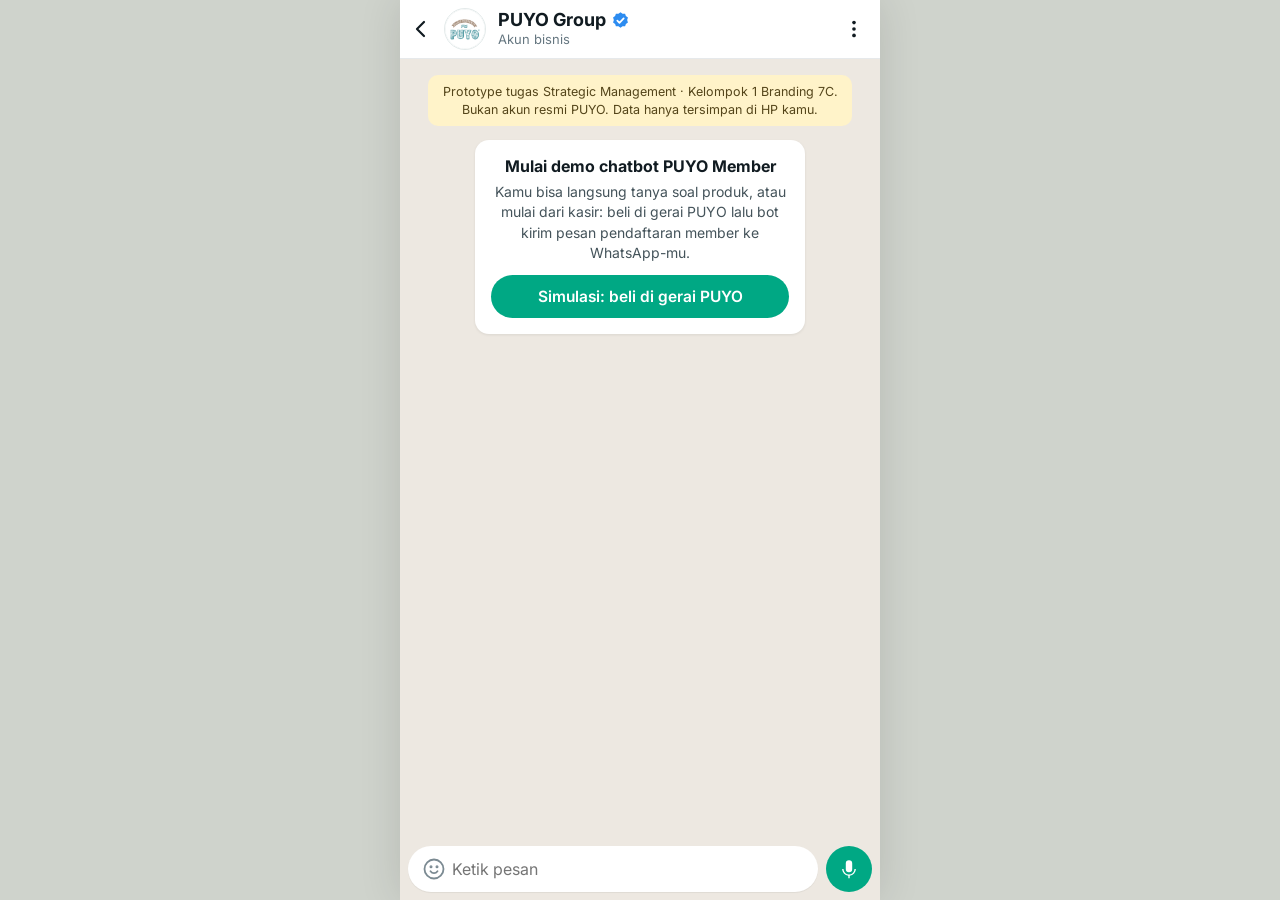
==== chat.html @ 7dc72b63 "Add WhatsApp-style PUYO Member chatbot prototype Interactive chat UI with cashier simulation, consen" ====
<!doctype html>
<html lang="id">
<head>
<meta charset="utf-8">
<meta name="viewport" content="width=device-width, initial-scale=1, viewport-fit=cover, maximum-scale=1">
<meta name="robots" content="noindex, nofollow">
<meta name="apple-mobile-web-app-capable" content="yes">
<meta name="mobile-web-app-capable" content="yes">
<meta name="apple-mobile-web-app-title" content="PUYO Group">
<meta name="theme-color" content="#ffffff">
<meta name="description" content="Prototype chatbot WhatsApp PUYO Member untuk tugas Strategic Management. Bukan akun resmi PUYO.">
<link rel="apple-touch-icon" href="img/wa-avatar.png">
<link rel="icon" type="image/png" href="img/wa-avatar.png">
<title>PUYO Group</title>
<link rel="preconnect" href="https://fonts.googleapis.com">
<link rel="preconnect" href="https://fonts.gstatic.com" crossorigin>
<link href="https://fonts.googleapis.com/css2?family=Inter:wght@400;500;600;700&display=swap" rel="stylesheet">
<style>
:root{
  --bg:#EDE8E1; --in:#fff; --out:#E1F8CF; --ink:#111B21; --mut:#667781; --blue:#1A73C8; --verified:#2D8CF0;
  --gold:#F0A93B; --gold-d:#B7791F; --green:#00A884; --inner:#EFEFEF; --line:#E6E9EB; --red:#D9534F;
}
*{box-sizing:border-box;-webkit-tap-highlight-color:transparent}
html,body{margin:0;height:100%}
body{font-family:Inter,system-ui,-apple-system,"Segoe UI",Roboto,sans-serif;background:#cfd3cc;color:var(--ink);overscroll-behavior:none}
button{font:inherit;color:inherit;border:0;background:none;padding:0;cursor:pointer}
input{font:inherit;color:inherit}
a{color:var(--blue)}
#app{position:relative;max-width:480px;height:100vh;height:100dvh;margin:0 auto;display:flex;flex-direction:column;background:var(--bg);overflow:hidden;box-shadow:0 0 40px rgba(0,0,0,.12)}

/* header */
header{flex:none;display:flex;align-items:center;gap:6px;background:#fff;padding:calc(8px + env(safe-area-inset-top,0px)) 6px 8px 4px;border-bottom:1px solid var(--line);z-index:5}
header .back{width:34px;height:40px;display:grid;place-items:center}
header .av{width:42px;height:42px;border-radius:50%;flex:none;border:1px solid #e3eaea;background:#fff}
header .who{flex:1;min-width:0;padding-left:6px}
header .nm{display:flex;align-items:center;gap:5px;font-weight:700;font-size:18px;line-height:1.15}
header .sub{font-size:13px;color:var(--mut);line-height:1.2;margin-top:1px}
header .sub.live{color:var(--green)}
header .dots{width:40px;height:40px;display:grid;place-items:center;border-radius:50%}
header .dots:active{background:#f0f2f2}

/* messages */
#msgs{flex:1;overflow-y:auto;-webkit-overflow-scrolling:touch;padding:10px 10px 6px}
#msgs::-webkit-scrollbar{display:none}
.chip{width:max-content;margin:10px auto 8px;background:#DCE8EE;color:#4b5b63;font-size:13px;padding:4px 12px;border-radius:9px}
.notice{max-width:92%;margin:6px auto 10px;background:#FFF3C9;color:#54451a;font-size:12.5px;line-height:1.4;padding:8px 12px;border-radius:10px;text-align:center}
.row{display:flex;margin:3px 0}
.row.me{justify-content:flex-end}
.col{display:flex;flex-direction:column;align-items:flex-start;max-width:86%}
.row.me .col{align-items:flex-end}
.b{position:relative;padding:8px 10px 5px;border-radius:12px;font-size:15.5px;line-height:1.38;box-shadow:0 1px .5px rgba(11,20,26,.12);word-wrap:break-word;overflow-wrap:anywhere}
.b.in{background:var(--in);border-top-left-radius:3px}
.b.out{background:var(--out);border-top-right-radius:3px}
.b .t{display:flex;justify-content:flex-end;align-items:center;gap:3px;font-size:11.5px;color:var(--mut);margin-top:1px}
.b.out .t svg{width:16px;height:11px}
.b b{font-weight:700}
.typing{display:flex;gap:4px;padding:13px 14px}
.typing i{width:7px;height:7px;border-radius:50%;background:#9aa6ad;animation:bl 1.2s infinite}
.typing i:nth-child(2){animation-delay:.18s}.typing i:nth-child(3){animation-delay:.36s}
@keyframes bl{0%,60%,100%{opacity:.35;transform:translateY(0)}30%{opacity:1;transform:translateY(-3px)}}

/* cards */
.b.card{padding:6px 6px 0;width:min(320px,100%)}
.inner{background:var(--inner);border-radius:9px;padding:12px}
.inner .ct{font-weight:700;font-size:16px;margin-bottom:8px}
.stamps{display:flex;gap:9px;align-items:center;flex-wrap:wrap}
.stamps svg{width:34px;height:34px;flex:none}
.sl{margin-top:8px;font-size:13px;font-weight:600;color:var(--gold-d)}
.cta{display:block;width:100%;text-align:center;color:var(--blue);font-weight:500;font-size:15.5px;padding:12px 6px;border-top:1px solid var(--line);margin-top:6px}
.cta:active{background:#f4f7f8}
.cta.dis{color:var(--mut);pointer-events:none}
.inner.pv{display:flex;gap:12px;align-items:flex-start}
.ico{width:56px;height:56px;border-radius:10px;flex:none;display:grid;place-items:center}
.ico.cream{background:#FCEBC6}.ico.blue{background:#E4ECF7}
.ico svg{width:40px;height:40px}
.pv .pt{font-weight:700;font-size:16px;line-height:1.2}
.pv .pd{font-size:12.5px;line-height:1.35;color:#3d4a50;margin-top:4px}
.pv .code{font-size:12.5px;font-weight:700;margin-top:3px;letter-spacing:.2px}

/* quick replies */
.qr{display:flex;flex-wrap:wrap;gap:6px;margin:6px 0 2px;width:min(340px,100%)}
.qr button{flex:1 1 auto;min-width:calc(50% - 3px);background:#fff;color:var(--blue);font-weight:500;font-size:15.5px;padding:11px 12px;border-radius:9px;box-shadow:0 1px .5px rgba(11,20,26,.12);text-align:center}
.qr button:active{background:#f1f5f7}

.hint{margin:14px auto;max-width:330px;background:#fff;border-radius:14px;padding:16px;text-align:center;box-shadow:0 1px 3px rgba(0,0,0,.08)}
.hint b{display:block;font-size:16px;margin-bottom:6px}
.hint p{margin:0 0 12px;font-size:14px;color:#44535a;line-height:1.45}
.primary{background:var(--green);color:#fff;font-weight:600;font-size:15.5px;padding:12px 18px;border-radius:24px;width:100%}
.primary:active{filter:brightness(.94)}
.ghost{color:var(--blue);font-weight:500;padding:10px;font-size:14.5px}

/* composer */
footer{flex:none;padding:6px 8px calc(8px + env(safe-area-inset-bottom,0px));display:flex;gap:8px;align-items:flex-end;background:transparent}
.field{flex:1;display:flex;align-items:center;gap:6px;background:#fff;border-radius:26px;padding:0 14px;min-height:46px;box-shadow:0 1px 1px rgba(0,0,0,.06)}
.field input{flex:1;border:0;outline:0;background:none;font-size:16px;padding:12px 0;min-width:0}
.field svg{width:24px;height:24px;color:#7b8a92;flex:none}
#send{width:46px;height:46px;border-radius:50%;background:var(--green);color:#fff;display:grid;place-items:center;flex:none}
#send svg{width:22px;height:22px}

/* menu + sheet */
#menu{position:absolute;right:8px;top:calc(54px + env(safe-area-inset-top,0px));background:#fff;border-radius:12px;box-shadow:0 8px 28px rgba(0,0,0,.22);min-width:250px;padding:6px 0;z-index:30}
#menu button{display:block;width:100%;text-align:left;padding:13px 18px;font-size:15.5px}
#menu button:active{background:#f1f4f4}
#menu hr{border:0;border-top:1px solid var(--line);margin:4px 0}
#scrim{position:absolute;inset:0;background:rgba(0,0,0,.42);z-index:20}
#sheet{position:absolute;left:0;right:0;bottom:0;max-height:88%;overflow-y:auto;background:#fff;border-radius:20px 20px 0 0;padding:10px 18px calc(22px + env(safe-area-inset-bottom,0px));z-index:21;animation:up .22s ease-out}
@keyframes up{from{transform:translateY(40px);opacity:0}to{transform:none;opacity:1}}
#sheet .grab{width:40px;height:4px;border-radius:2px;background:#d4d9dc;margin:0 auto 12px}
#sheet h3{margin:0 0 4px;font-size:19px}
#sheet h4{margin:18px 0 8px;font-size:15px}
#sheet .sub{font-size:13.5px;color:var(--mut);line-height:1.45;margin:0 0 12px}
#sheet label{display:block;font-size:12.5px;font-weight:600;color:var(--mut);margin:12px 0 6px;text-transform:uppercase;letter-spacing:.4px}
#sheet input{width:100%;border:1.5px solid #d7dde0;border-radius:10px;padding:11px 12px;font-size:16px;outline:0}
#sheet input:focus{border-color:var(--green)}
#sheet input:disabled{background:#f3f5f6;color:#5b6a71}
.seg{display:flex;gap:6px;flex-wrap:wrap}
.seg button{flex:1 1 auto;padding:10px 12px;border-radius:10px;border:1.5px solid #d7dde0;font-size:14px;font-weight:500;text-align:center;line-height:1.25}
.seg button.on{border-color:var(--green);background:#E7F7F2;color:#046a54;font-weight:600}
.vrow{display:flex;align-items:center;gap:10px;padding:10px 0;border-top:1px solid var(--line);font-size:14px}
.vrow:first-of-type{border-top:0}
.vrow .vt{flex:1;min-width:0}.vrow b{display:block;font-size:14px}.vrow small{color:var(--mut);font-size:12.5px}
.vrow button{background:#E7F7F2;color:#046a54;font-weight:600;font-size:13.5px;padding:8px 12px;border-radius:18px}
.hist{font-size:13.5px;color:#3a484f;line-height:1.5}
.hist div{display:flex;justify-content:space-between;gap:10px;border-top:1px dashed var(--line);padding:6px 0}
ul.rules{margin:6px 0 0;padding-left:18px;font-size:14px;line-height:1.55;color:#33424a}
#toast{position:absolute;left:50%;bottom:calc(84px + env(safe-area-inset-bottom,0px));transform:translateX(-50%) translateY(10px);background:rgba(17,27,33,.92);color:#fff;font-size:14px;line-height:1.35;padding:10px 16px;border-radius:12px;max-width:88%;text-align:center;opacity:0;pointer-events:none;transition:.22s;z-index:50}
#toast.on{opacity:1;transform:translateX(-50%)}
#codeov{position:absolute;inset:0;background:#fff;z-index:40;display:flex;flex-direction:column;align-items:center;justify-content:center;padding:24px;text-align:center}
#codeov h2{margin:14px 0 4px;font-size:22px}
#codeov .cd{font-family:ui-monospace,Menlo,Consolas,monospace;font-size:26px;font-weight:700;letter-spacing:1px;margin:16px 0 8px;background:#FFF6DE;border:2px dashed var(--gold);padding:12px 18px;border-radius:12px}
#codeov p{margin:4px 0;color:#4b5a61;font-size:14px;max-width:300px;line-height:1.45}
#codeov svg.bar{width:260px;height:70px;margin-top:8px}
[hidden]{display:none!important}
</style>
</head>
<body>
<div id="app">
  <header>
    <button class="back" id="back" aria-label="Kembali"><svg width="24" height="24" viewBox="0 0 24 24" fill="none" stroke="#111B21" stroke-width="2.2" stroke-linecap="round" stroke-linejoin="round"><path d="M15 5l-7 7 7 7"/></svg></button>
    <img class="av" src="img/wa-avatar.png" alt="PUYO Group">
    <div class="who">
      <div class="nm">PUYO Group <svg width="19" height="19" viewBox="0 0 24 24"><path fill="#2D8CF0" d="M12 1.6l2.6 1.9 3.2-.1 1 3 2.6 1.9-1 3.1 1 3.1-2.6 1.9-1 3-3.2-.1-2.6 1.9-2.6-1.9-3.2.1-1-3-2.6-1.9 1-3.1-1-3.1 2.6-1.9 1-3 3.2.1z"/><path d="M8 12.3l2.7 2.7 5.3-5.6" fill="none" stroke="#fff" stroke-width="2.2" stroke-linecap="round" stroke-linejoin="round"/></svg></div>
      <div class="sub" id="sub">Akun bisnis</div>
    </div>
    <button class="dots" id="dots" aria-label="Menu"><svg width="22" height="22" viewBox="0 0 24 24" fill="#111B21"><circle cx="12" cy="5" r="2"/><circle cx="12" cy="12" r="2"/><circle cx="12" cy="19" r="2"/></svg></button>
  </header>

  <main id="msgs" aria-live="polite"></main>

  <footer>
    <form class="field" id="f" autocomplete="off" style="padding:0 6px 0 14px">
      <svg viewBox="0 0 24 24" fill="none" stroke="currentColor" stroke-width="1.8" stroke-linecap="round" stroke-linejoin="round"><circle cx="12" cy="12" r="9.5"/><path d="M8.5 14.2c.9 1.3 2.1 2 3.5 2s2.6-.7 3.5-2"/><circle cx="9" cy="9.8" r=".6" fill="currentColor"/><circle cx="15" cy="9.8" r=".6" fill="currentColor"/></svg>
      <input id="inp" type="text" placeholder="Ketik pesan" enterkeyhint="send" autocapitalize="sentences" aria-label="Ketik pesan">
    </form>
    <button id="send" aria-label="Kirim">
      <svg id="ic-mic" viewBox="0 0 24 24" fill="currentColor"><path d="M12 15.5a3.5 3.5 0 0 0 3.5-3.5V6a3.5 3.5 0 0 0-7 0v6a3.5 3.5 0 0 0 3.5 3.5zm6-3.5a6 6 0 0 1-12 0H4.5a7.5 7.5 0 0 0 6.75 7.46V22h1.5v-2.54A7.5 7.5 0 0 0 19.5 12z"/></svg>
      <svg id="ic-send" viewBox="0 0 24 24" fill="currentColor" hidden><path d="M3.4 20.4l17.45-7.48a1 1 0 0 0 0-1.84L3.4 3.6a.99.99 0 0 0-1.38.91L2 9.12c0 .5.37.93.87.99L17 12 2.87 13.88c-.5.07-.87.5-.87 1l.02 4.61c0 .71.73 1.2 1.38.91z"/></svg>
    </button>
  </footer>

  <div id="menu" hidden>
    <button data-m="kasir">Simulasi Kasir (beli di gerai)</button>
    <button data-m="bday">Simulasi: hari ini ulang tahunku</button>
    <button data-m="promo">Simulasi: kirim promo musiman</button>
    <hr>
    <button data-m="about">Tentang prototype ini</button>
    <button data-m="reset" style="color:#c0392b">Reset demo</button>
  </div>
  <div id="scrim" hidden></div>
  <div id="sheet" hidden></div>
  <div id="codeov" hidden></div>
  <div id="toast"></div>
</div>

<script src="outlets.js"></script>
<script>
(function(){
'use strict';
/* ============ helpers ============ */
const KEY='puyoWA_v1', FREE_AT=5;
const MONTHS=['Januari','Februari','Maret','April','Mei','Juni','Juli','Agustus','September','Oktober','November','Desember'];
const DAYS=['Minggu','Senin','Selasa','Rabu','Kamis','Jumat','Sabtu'];
const $=(s,r=document)=>r.querySelector(s);
const esc=s=>String(s).replace(/[&<>"']/g,c=>({'&':'&amp;','<':'&lt;','>':'&gt;','"':'&quot;',"'":'&#39;'}[c]));
const fmt=t=>esc(t).replace(/\*\*(.+?)\*\*/g,'<b>$1</b>').replace(/\[([^\]]+)\]\((https?:[^)\s]+)\)/g,'<a href="$2" target="_blank" rel="noopener">$1</a>').replace(/\n/g,'<br>');
const pad=n=>String(n).padStart(2,'0');
const hhmm=ts=>{const d=new Date(ts);return pad(d.getHours())+':'+pad(d.getMinutes())};
const dkey=ts=>{const d=new Date(ts);return d.getFullYear()+'-'+d.getMonth()+'-'+d.getDate()};
const dlong=ts=>{const d=new Date(ts);return d.getDate()+' '+MONTHS[d.getMonth()]};
function dayLabel(ts){
  const t=new Date(), d=new Date(ts), diff=Math.round((new Date(t.getFullYear(),t.getMonth(),t.getDate())-new Date(d.getFullYear(),d.getMonth(),d.getDate()))/864e5);
  if(diff===0)return'Hari ini'; if(diff===1)return'Kemarin'; if(diff<7)return DAYS[d.getDay()];
  return d.getDate()+' '+MONTHS[d.getMonth()]+(d.getFullYear()!==t.getFullYear()?' '+d.getFullYear():'');
}
const title=s=>s.toLowerCase().replace(/(^|[\s-])(\p{L})/gu,(m,a,b)=>a+b.toUpperCase());
const sleep=ms=>new Promise(r=>setTimeout(r,ms));
const rand4=()=>String(Math.floor(1000+Math.random()*9000));
const rp=n=>'Rp'+n.toLocaleString('id-ID');

/* ============ state ============ */
const blank=()=>({stage:'new',phone:'',name:'',gender:'',bday:null,stamps:0,purchases:[],vouchers:[],promoLog:[],bdayYear:0,pending:null,log:[],seq:0});
let S;
try{S=Object.assign(blank(),JSON.parse(localStorage.getItem(KEY)||'{}'))}catch(e){S=blank()}
function save(){try{localStorage.setItem(KEY,JSON.stringify(S))}catch(e){}}
const first=()=>S.name?S.name.split(' ')[0]:'';
const isMember=()=>S.stage==='member';

/* ============ icons ============ */
const TICKS='<svg viewBox="0 0 16 11" fill="none" stroke="#53BDEB" stroke-width="1.6" stroke-linecap="round" stroke-linejoin="round"><path d="M1 6l3 3 6-7.5M6 8.5l.7.7L13 1.5"/></svg>';
const stampSvg=on=>on
  ?'<svg viewBox="0 0 36 36"><circle cx="18" cy="18" r="17" fill="#F2AE40"/><path d="M10.5 18.5l5 5 10-11" fill="none" stroke="#fff" stroke-width="3" stroke-linecap="round" stroke-linejoin="round"/></svg>'
  :'<svg viewBox="0 0 36 36"><circle cx="18" cy="18" r="16" fill="none" stroke="#F2AE40" stroke-width="2" stroke-dasharray="4.5 3.5"/></svg>';
const stampRow=n=>Array.from({length:FREE_AT},(_,i)=>stampSvg(i<n)).join('');
const CUP_V='<svg viewBox="0 0 48 48"><path d="M10 20h28l-3 20a3 3 0 0 1-3 2H16a3 3 0 0 1-3-2z" fill="#fff" stroke="#8A6D3B" stroke-width="2" stroke-linejoin="round"/><path d="M10 20c0-7 6-12 14-12s14 5 14 12z" fill="#E8B44C" stroke="#8A6D3B" stroke-width="2" stroke-linejoin="round"/><rect x="19" y="28" width="10" height="3.5" rx="1.7" fill="#D9534F"/></svg>';
const CUP_P='<svg viewBox="0 0 48 48"><path d="M10 20h28l-3 20a3 3 0 0 1-3 2H16a3 3 0 0 1-3-2z" fill="#fff" stroke="#3E5C86" stroke-width="2" stroke-linejoin="round"/><path d="M10 20c0-7 6-12 14-12s14 5 14 12z" fill="#5A3B2E" stroke="#3E5C86" stroke-width="2" stroke-linejoin="round"/><text x="24" y="35" text-anchor="middle" font-family="Inter,sans-serif" font-size="9" font-weight="700" fill="#3E5C86">15g</text></svg>';

/* ============ vouchers ============ */
function endOfMonth(){const d=new Date();return new Date(d.getFullYear(),d.getMonth()+1,0,23,59,59).getTime()}
function mkVoucher(type){
  const v=type==='bday'
    ?{type,code:'PUYO-BDAY-'+rand4(),title:'Voucher Ulang Tahun',exp:endOfMonth(),used:false,desc:t=>`1 Silky Desserts gratis, berlaku di semua gerai PUYO hingga ${dlong(t)}.`}
    :{type,code:'PUYO-FREE-'+rand4(),title:'1 PUYO Gratis (5 stamp)',exp:Date.now()+30*864e5,used:false,desc:t=>`1 Silky Desserts gratis hasil 5 stamp, berlaku di gerai PUYO hingga ${dlong(t)}.`};
  const stored={type:v.type,code:v.code,title:v.title,exp:v.exp,used:false};
  S.vouchers.push(stored); save(); return stored;
}
const vDesc=v=>v.type==='bday'?`1 Silky Desserts gratis, berlaku di semua gerai PUYO hingga ${dlong(v.exp)}.`:`1 Silky Desserts gratis hasil 5 stamp, berlaku di gerai PUYO hingga ${dlong(v.exp)}.`;
const vState=v=>v.used?'used':(v.exp<Date.now()?'exp':'active');
const activeVouchers=()=>S.vouchers.filter(v=>vState(v)==='active');

/* ============ rendering ============ */
let typingOn=false;
function bubble(m,isLast){
  const t=hhmm(m.ts);
  if(m.who==='me')return`<div class="row me"><div class="col"><div class="b out">${fmt(m.text)}<span class="t">${t}${TICKS}</span></div></div></div>`;
  let body='';
  if(m.kind==='stamp'){
    body=`<div class="b in card"><div class="inner">${m.title?`<div class="ct">${m.title}</div>`:''}<div class="stamps">${stampRow(m.n)}</div><div class="sl">${m.n}/${FREE_AT} stamp${m.n>=FREE_AT?' · lengkap!':m.title?` · ${FREE_AT-m.n} lagi untuk 1 PUYO gratis`:''}</div></div><button class="cta" data-act="card">Lihat Kartu Stamp</button></div>`;
  }else if(m.kind==='voucher'){
    const v=S.vouchers.find(x=>x.code===m.code)||{title:'Voucher',code:m.code,exp:Date.now(),type:'free'};
    const st=vState(v);
    body=`<div class="b in card"><div class="inner pv"><div class="ico cream">${CUP_V}</div><div><div class="pt">${esc(v.title)}</div><div class="pd">${esc(vDesc(v))}</div><div class="code">Kode: ${esc(v.code)}</div></div></div>${st==='active'?`<button class="cta" data-act="code" data-v="${esc(v.code)}">Tunjukkan Kode</button>`:`<button class="cta dis">${st==='used'?'Sudah dipakai':'Kedaluwarsa'}</button>`}</div>`;
  }else if(m.kind==='product'){
    body=`<div class="b in card"><div class="inner pv"><div class="ico blue">${CUP_P}</div><div><div class="pt">PUYOTEIN</div><div class="pd">Protein pudding, ±15 g protein per cup. Varian BULK dan CUT, Rp28.000.</div></div></div><button class="cta" data-act="pilot">Lihat Gerai Pilot</button></div>`;
  }else{
    body=`<div class="b in">${fmt(m.text)}<span class="t">${t}</span></div>`;
  }
  let qr='';
  if(isLast&&m.qr&&m.qr.length)qr=`<div class="qr">${m.qr.map(q=>`<button data-qr="${esc(q)}">${esc(q)}</button>`).join('')}</div>`;
  return`<div class="row"><div class="col">${body}${qr}</div></div>`;
}
function render(){
  const box=$('#msgs');
  let h='<div class="notice">Prototype tugas Strategic Management · Kelompok 1 Branding 7C. Bukan akun resmi PUYO. Data hanya tersimpan di HP kamu.</div>';
  let last='';
  S.log.forEach((m,i)=>{const k=dkey(m.ts);if(k!==last){h+=`<div class="chip">${dayLabel(m.ts)}</div>`;last=k}h+=bubble(m,i===S.log.length-1&&!typingOn)});
  if(!S.log.length)h+=`<div class="hint"><b>Mulai demo chatbot PUYO Member</b><p>Kamu bisa langsung tanya soal produk, atau mulai dari kasir: beli di gerai PUYO lalu bot kirim pesan pendaftaran member ke WhatsApp-mu.</p><button class="primary" data-act="kasir">Simulasi: beli di gerai PUYO</button></div>`;
  if(typingOn)h+='<div class="row"><div class="col"><div class="b in typing"><i></i><i></i><i></i></div></div></div>';
  box.innerHTML=h;
  box.scrollTop=box.scrollHeight;
}
function setTyping(on){typingOn=on;const s=$('#sub');s.textContent=on?'mengetik…':'Akun bisnis';s.classList.toggle('live',on);render()}

/* ============ messaging core ============ */
let Q=Promise.resolve();
function pushMsg(m){m.id=++S.seq;m.ts=Date.now();S.log.push(m);save();render()}
function say(...msgs){
  Q=Q.then(async()=>{
    for(const m of msgs){
      const len=(m.text||'').length;
      setTyping(true);await sleep(m.delay??Math.min(1500,500+len*9));setTyping(false);
      pushMsg(Object.assign({who:'bot'},m));
    }
  });
}
function userSend(text){
  text=text.trim();if(!text)return;
  pushMsg({who:'me',kind:'text',text});
  Q=Q.then(()=>sleep(450)).then(()=>handle(text));
}

/* ============ registration flow ============ */
const MONTH_MAP={jan:1,januari:1,feb:2,februari:2,mar:3,maret:3,apr:4,april:4,mei:5,jun:6,juni:6,jul:7,juli:7,agu:8,agt:8,agustus:8,sep:9,sept:9,september:9,okt:10,oktober:10,nov:11,november:11,des:12,desember:12};
function parseData(text){
  const parts=text.split('/').map(s=>s.trim());
  if(parts.length<3)return null;
  const name=parts[0], g=parts[1].toLowerCase().replace(/[^a-z-]/g,''), ds=parts.slice(2).join('/').toLowerCase().trim();
  if(!/^[\p{L}][\p{L}\s.'-]{1,39}$/u.test(name))return null;
  let gender=null;
  if(/^(l|lk|laki|lakilaki|laki-laki|pria|cowok|cowo|male|m)$/.test(g))gender='Laki-laki';
  else if(/^(p|pr|perempuan|wanita|cewek|cewe|female|f)$/.test(g))gender='Perempuan';
  if(!gender)return null;
  let d,m,y,r;
  if((r=ds.match(/^(\d{1,2})\s+([a-z]+)\.?\s+(\d{4})$/))){d=+r[1];m=MONTH_MAP[r[2]];y=+r[3]}
  else if((r=ds.match(/^(\d{1,2})[\/\-.\s](\d{1,2})[\/\-.\s](\d{4})$/))){d=+r[1];m=+r[2];y=+r[3]}
  if(!d||!m||!y)return null;
  const dt=new Date(y,m-1,d);
  if(dt.getFullYear()!==y||dt.getMonth()!==m-1||dt.getDate()!==d)return null;
  if(y<1930||y>new Date().getFullYear()-5)return null;
  return{name:title(name),gender,bday:{d,m,y}};
}
const CONSENT_Q=['Setuju','Tidak'];
function startConsent(withHello){
  S.stage='await_consent';save();
  const msgs=[];
  if(withHello)msgs.push({kind:'text',text:'Halo! Terima kasih sudah belanja di PUYO. Nomor ini baru saja didaftarkan oleh kasir kami untuk **PUYO Member**, gratis!'});
  else msgs.push({kind:'text',text:'Halo lagi! Mau gabung **PUYO Member**, gratis?'});
  msgs.push({kind:'text',text:'Sebelum lanjut, boleh kami simpan nama, jenis kelamin, dan tanggal lahirmu? Data hanya dipakai untuk benefit member. Balas **STOP** kapan saja untuk berhenti.',qr:CONSENT_Q});
  say(...msgs);
}
function finishRegistration(d){
  S.name=d.name;S.gender=d.gender;S.bday=d.bday;S.stage='member';
  let n=0;
  if(S.pending){S.stamps=1;n=1;S.purchases.push({ts:S.pending.ts,product:S.pending.product,stamp:true});S.pending=null}
  save();
  say({kind:'text',text:`Selamat, ${first()}! Kamu resmi jadi PUYO Member. ${n?'Pembelian hari ini sudah tercatat sebagai stamp pertamamu:':'Stamp pertamamu akan tercatat di pembelian berikutnya di gerai PUYO:'}`},
      {kind:'stamp',n,title:'Kartu Stamp PUYO Member',delay:600});
  setTimeout(checkBirthday,4000);
}
function addStamp(product){
  S.purchases.push({ts:Date.now(),product,stamp:true});
  S.stamps++;
  if(S.stamps>=FREE_AT){
    S.stamps=0;const v=mkVoucher('free');
    say({kind:'text',text:`Selamat, ${first()}! Stamp kamu sudah lengkap 5/5. 1 PUYO gratis sudah jadi milikmu. Tunjukkan kode di bawah ke kasir, ya.`},
        {kind:'stamp',n:FREE_AT,delay:500},{kind:'voucher',code:v.code,delay:500});
  }else{
    const left=FREE_AT-S.stamps;
    say({kind:'text',text:`Stamp kamu bertambah, ${first()}! Tinggal ${left} lagi untuk 1 PUYO gratis.`},{kind:'stamp',n:S.stamps,delay:500});
  }
  save();
}

/* ============ birthday + promo ============ */
function sendBirthday(){
  const v=mkVoucher('bday');S.bdayYear=new Date().getFullYear();save();
  say({kind:'text',text:`Selamat ulang tahun, ${first()}! 🎂 Ada 1 PUYO gratis untukmu bulan ini. Tunjukkan kode di bawah ke kasir, ya.`,delay:700},{kind:'voucher',code:v.code,delay:600});
}
function checkBirthday(){
  if(!isMember()||!S.bday)return;
  const t=new Date();
  if(S.bday.d===t.getDate()&&S.bday.m===t.getMonth()+1&&S.bdayYear!==t.getFullYear())sendBirthday();
}
function monthKey(){const d=new Date();return d.getFullYear()+'-'+pad(d.getMonth()+1)}
const promoCount=()=>S.promoLog.filter(k=>k===monthKey()).length;
function sendPromo(){
  if(!isMember()){toast('Daftar member dulu lewat Simulasi Kasir.');return}
  if(promoCount()>=2){toast('Batas 2 pesan promo per bulan sudah tercapai (ketentuan program). Pesan ditahan.');return}
  S.promoLog.push(monthKey());save();
  const n=promoCount();
  say({kind:'text',text:`Halo ${first()}! 🌙 Menjelang hari raya, khusus PUYO Member: diskon 20% untuk Silky Desserts di gerai PUYO selama periode promo. Tunjukkan chat ini ke kasir.\n\n(Contoh pesan promo musiman. Batas ${n}/2 pesan promo bulan ini; diskon maks 20%.)`,qr:['Info PUYOTEIN','Kartu Stamp']});
}

/* ============ knowledge ============ */
const CITIES=[...new Set((window.OUTLETS||[]).map(o=>o[2]))];
const STOP_WORDS=new Set(['gerai','outlet','puyo','di','dekat','ada','mana','cabang','lokasi','yang','dimana','apa','cari','daerah','area','sekitar','kota','alamat','toko','kamu','ke','dong','ya','nih','aja','kak','saya','aku','mau','tau','tahu','bisa','buka','list','daftar','nya','untuk','dan','atau','gerainya','ga','gak','tidak','sih']);
function findOutlets(t){
  const toks=t.split(' ').filter(w=>w.length>1&&!STOP_WORDS.has(w));
  const all=window.OUTLETS||[];
  if(!toks.length)return{toks,res:[]};
  let best=0;const sc=all.map(o=>{const hay=(o[0]+' '+o[1]+' '+o[2]).toLowerCase();let s=0;toks.forEach(w=>{if(hay.includes(w))s++});best=Math.max(best,s);return s});
  const res=best?all.filter((o,i)=>sc[i]===best):[];
  return{toks,res};
}
function outletReply(t){
  const {toks,res}=findOutlets(t);
  if(!toks.length)return[{kind:'text',text:'Kamu mau cari gerai PUYO di kota atau mal mana? Tulis nama kota/mal-nya, atau pilih di bawah.',qr:['Gerai Jakarta Selatan','Gerai Tangerang','Gerai Bandung','Gerai Surabaya','Gerai Bali']}];
  if(!res.length)return[{kind:'text',text:`Aku belum menemukan gerai untuk “${toks.join(' ')}” di data prototype ini (${(window.OUTLETS||[]).length} gerai dari website PUYO). Coba tulis nama kota atau mal lain, ya.`,qr:['Gerai Jakarta Selatan','Gerai Tangerang','Gerai Bandung']}];
  const show=res.slice(0,5).map(o=>`• **${title(o[0])}** (${o[1]}, ${o[2]})\n[Buka peta](${o[3].trim()})`).join('\n');
  const more=res.length>5?`\n\n…dan ${res.length-5} gerai lain. Persempit dengan nama mal atau kota, ya.`:'';
  return[{kind:'text',text:`Ketemu ${res.length} gerai PUYO:\n${show}${more}\n\nData gerai dari website PUYO, cek ulang sebelum berkunjung.`}];
}
const MENU_QR=['Kartu Stamp','Menu Silky','Info PUYOTEIN','Cari Gerai'];
const PUYOTEIN_GENERAL=`**PUYOTEIN** adalah protein pudding dari PUYO: ±15 g protein per cup 120 g, Rp28.000 untuk semua varian.\n\n• **BULK** (±250 kkal, 18 g gula): Chocolate, Peanut Butter, Banana. Buat tambah energi & protein.\n• **CUT** (±135 kkal, 6 g gula): Strawberry, Matcha, Vanilla (reduced sugar). Buat batasi kalori tapi tetap dapat protein.\n\nSaat ini masih tahap pilot di gerai terpilih. Angka gizi masih target formulasi, belum final sampai lolos uji laboratorium.`;
function answer(raw,t){
  const has=re=>re.test(t);
  if(has(/\bpuyotein\b|protein|\bbulk\b|\bcut\b|whey/)){
    const bdayV=activeVouchers().find(v=>v.type==='bday');
    if(bdayV&&has(/voucher|ulang tahun|ultah|gratis|coba|berlaku/))
      return[{kind:'text',text:'Bisa! Voucher ulang tahun juga berlaku untuk PUYOTEIN di gerai pilot. Ini detailnya:'},{kind:'product',delay:600}];
    if(has(/\bbulk\b/))return[{kind:'text',text:'**PUYOTEIN BULK**: 120 g, ±250 kkal, ±15 g protein, ±30 g karbohidrat, ±8 g lemak, 18 g gula. Rasa Chocolate, Peanut Butter, Banana. Cocok setelah latihan kalau kamu mau nambah energi dan protein. Rp28.000.'},{kind:'product',delay:500}];
    if(has(/\bcut\b|diet|kalori/))return[{kind:'text',text:'**PUYOTEIN CUT**: 120 g, ±135 kkal, ±15 g protein, ±12 g karbohidrat, ±3 g lemak, 6 g gula. Rasa Strawberry, Matcha, Vanilla (reduced sugar). Cocok buat teman fase diet. Rp28.000.'},{kind:'product',delay:500}];
    if(has(/pilot|gerai|dimana|beli|tersedia/))return pilotReply();
    if(has(/harga|berapa/))return[{kind:'text',text:'PUYOTEIN Rp28.000 per cup (120 g), sama untuk semua varian BULK dan CUT. Lebih tinggi dari Silky Desserts (Rp15.000) karena positioningnya dessert tinggi protein, bukan puding biasa.'}];
    return[{kind:'text',text:PUYOTEIN_GENERAL},{kind:'product',delay:500,qr:['PUYOTEIN BULK','PUYOTEIN CUT','Kartu Stamp']}];
  }
  if(has(/pilot/))return pilotReply();
  if(has(/gofood|grab|shopee|pesan antar|delivery|ojol/))
    return[{kind:'text',text:'PUYO bisa dipesan lewat GoFood, GrabFood, dan ShopeeFood. Tapi **stamp hanya diberikan untuk pembelian langsung di gerai PUYO**, tidak untuk pesanan lewat aplikasi pesan antar. Harga di aplikasi juga bisa berbeda dari harga gerai.'}];
  if(has(/stamp|kartu|poin|point|berapa lagi/)){
    if(!isMember())return notMember();
    return[{kind:'text',text:`Ini kartu stamp kamu, ${first()}:`},{kind:'stamp',n:S.stamps,title:'Kartu Stamp PUYO Member',delay:500}];
  }
  if(has(/voucher|kode|klaim|reward|hadiah/)){
    if(!isMember())return notMember();
    const a=activeVouchers();
    if(!a.length)return[{kind:'text',text:`Kamu belum punya voucher aktif. Kumpulkan ${FREE_AT} stamp dari pembelian di gerai PUYO untuk 1 PUYO gratis, dan nikmati voucher ulang tahun di bulan ulang tahunmu.`,qr:['Kartu Stamp']}];
    return[{kind:'text',text:`Kamu punya ${a.length} voucher aktif:`},...a.map(v=>({kind:'voucher',code:v.code,delay:450}))];
  }
  if(has(/ulang tahun|ultah|birthday|bday/))
    return[{kind:'text',text:'Di bulan ulang tahunmu, PUYO Member dapat 1 PUYO gratis dalam bentuk kode voucher. Kami kirim otomatis lewat chat ini di hari ulang tahunmu, tinggal tunjukkan kodenya ke kasir. Berlaku di semua gerai PUYO sampai akhir bulan.'+(isMember()?'':'\n\nKamu belum terdaftar. Minta kasir mendaftarkan nomor HP-mu saat belanja, gratis.')}];
  if(has(/gerai|outlet|cabang|lokasi|dekat|alamat|toko|\bmal\b|\bmall\b/)||CITIES.some(c=>c.toLowerCase().split(' ').some(w=>w.length>3&&new RegExp('\\b'+w+'\\b').test(t))))
    return outletReply(t);
  if(has(/silky drink|minuman|\bdrink/))return[{kind:'text',text:'**Silky Drinks** dijual mulai dari Rp25.000. Untuk daftar rasa terbaru dan harga per varian, cek langsung di gerai ya, karena menu bisa berubah.'}];
  if(has(/halal/))return[{kind:'text',text:'Produk PUYO sudah bersertifikat halal.'}];
  if(has(/kalori|kkal|diet|sehat|gula|diabetes|lemak|pengawet/))
    return[{kind:'text',text:'Silky Desserts punya sekitar **120 kalori per cup**, bebas lemak trans, dan tanpa pengawet tambahan. Tetap saja dia dessert manis, jadi kalau kamu lagi jaga gula, **PUYOTEIN CUT** (±135 kkal, 6 g gula, ±15 g protein) lebih cocok. Kalau ada kondisi medis seperti diabetes, sebaiknya tanya dokter dulu.',qr:['PUYOTEIN CUT','Menu Silky']}];
  if(has(/rasa|varian|menu|silky|puding|pudding|dessert|harga|berapa|klepon|price/))
    return[{kind:'text',text:'**Silky Desserts** Rp15.000 per cup, tersedia lebih dari 13 varian rasa. Contohnya: Milk, Chocolate, Mango, Cookies & Cream, Strawberry, Matcha, Taro, Lychee, Bubblegum, Classic Vanilla, Peach, plus seri rasa baru yang rutin keluar (misalnya Silky Klepon). Sekitar 120 kalori per cup, bebas lemak trans, tanpa pengawet tambahan, halal.',qr:['Silky Drinks','Info PUYOTEIN','Cari Gerai']}];
  if(has(/promo|diskon|potongan|ramadan|lebaran|hari raya/))
    return[{kind:'text',text:'Promo untuk PUYO Member dikirim lewat chat ini, terutama menjelang Ramadan, Lebaran, dan hari raya lainnya. Kami batasi **maksimal 2 pesan promo per bulan** dan diskon **maksimal 20%**, jadi kamu tidak kebanjiran pesan.'}];
  if(has(/data|privasi|pribadi|pdp|aman|keamanan/))
    return[{kind:'text',text:'Datamu (nama, jenis kelamin, tanggal lahir) hanya dipakai untuk benefit member seperti stamp dan voucher ulang tahun, dan hanya disimpan setelah kamu setuju, sesuai UU No. 27 Tahun 2022 tentang Pelindungan Data Pribadi. Balas **STOP** untuk berhenti kapan saja, atau **HAPUS DATA** untuk menghapus datamu.'}];
  if(has(/jam|buka|tutup|operasional/))return[{kind:'text',text:'Jam operasional tiap gerai bisa berbeda, mengikuti lokasinya. Aku belum punya datanya di sini, jadi cek lewat peta gerai atau tanya langsung ke kasir ya.',qr:['Cari Gerai']}];
  if(has(/terima kasih|makasih|thanks|thank you|thx|tengkyu/))return[{kind:'text',text:'Sama-sama! Kalau ada yang mau ditanyakan lagi, tinggal chat ya. 😊'}];
  if(has(/^(halo|hai|hi|hello|hey|pagi|siang|sore|malam|p|permisi|assalamualaikum)\b/))
    return[{kind:'text',text:`Halo${isMember()?' '+first():''}! Aku asisten PUYO Group. Mau lihat kartu stamp, tanya produk, atau cari gerai?`,qr:MENU_QR}];
  return[{kind:'text',text:'Maaf, aku belum paham maksudmu. Aku bisa bantu soal kartu stamp & voucher, menu Silky Desserts, PUYOTEIN, gerai terdekat, dan program member. Coba pilih salah satu di bawah, ya.',qr:MENU_QR}];
}
function notMember(){
  return[{kind:'text',text:'Kamu belum terdaftar sebagai PUYO Member. Daftarnya gratis dan bisa berapa pun jumlah belanjanya: sebutkan nomor HP-mu ke kasir saat membayar di gerai PUYO, nanti kami kirim pesan pendaftaran ke WhatsApp ini.'+(S.stage==='declined'||S.stage==='stopped'?'\n\nKalau mau gabung lagi, balas **MEMBER**.':'')}];
}
function pilotReply(){
  return[{kind:'text',text:'PUYOTEIN diuji dulu di sekitar 5 gerai pilot (dengan sampling, workout bundle, dan kolaborasi gym). Daftar gerai pilot akan kami umumkan lewat chat ini ke PUYO Member. Sementara itu, mau cari gerai PUYO terdekat?',qr:['Cari Gerai']}];
}

/* ============ main handler ============ */
function doStop(){
  S.stage='stopped';save();
  say({kind:'text',text:'Kamu sudah berhenti dari pesan PUYO Member. Kami tidak akan mengirim pesan promo lagi. Kalau berubah pikiran, balas **MEMBER**. Untuk menghapus datamu, balas **HAPUS DATA**.'});
}
function doDelete(){
  Object.assign(S,{stage:'new',phone:'',name:'',gender:'',bday:null,stamps:0,purchases:[],vouchers:[],promoLog:[],bdayYear:0,pending:null});save();
  say({kind:'text',text:'Datamu (nama, jenis kelamin, tanggal lahir, stamp, dan voucher) sudah dihapus dari sistem kami. Terima kasih sudah mencoba PUYO Member.'});
}
function handle(raw){
  const t=raw.toLowerCase().replace(/[^\p{L}\p{N}\s]/gu,' ').replace(/\s+/g,' ').trim();
  if(/^stop$|^berhenti$|unsubscribe|jangan kirim/.test(t))return doStop();
  if(/hapus data|hapus akun/.test(t))return doDelete();
  if(/^member$|^daftar$|^daftar member$|mau jadi member|^gabung$/.test(t)){
    if(isMember())return say({kind:'text',text:`Kamu sudah jadi PUYO Member, ${first()}! 🎉`,qr:['Kartu Stamp']});
    if(S.phone)return startConsent(false);
    return say(...notMember());
  }
  if(S.stage==='await_consent'){
    if(/^(setuju|ya|iya|oke|ok|boleh|y|yes|siap)$/.test(t)){
      S.stage='await_data';save();
      return say({kind:'text',text:'Silakan kirim datamu dengan format:\nNama / Jenis kelamin / Tanggal lahir'});
    }
    if(/^(tidak|nggak|enggak|gak|ga|no|tdk|nope|jangan)$/.test(t)){
      S.stage='declined';S.pending=null;save();
      return say({kind:'text',text:'Baik, datamu tidak kami simpan dan nomor ini tidak didaftarkan. Kalau berubah pikiran, balas **MEMBER** kapan saja.'});
    }
    return say({kind:'text',text:'Mau gabung PUYO Member dan mengizinkan kami menyimpan nama, jenis kelamin, dan tanggal lahirmu?',qr:CONSENT_Q});
  }
  if(S.stage==='await_data'){
    const d=parseData(raw);
    if(d)return finishRegistration(d);
    return say({kind:'text',text:'Hmm, formatnya belum pas. Coba kirim seperti ini:\nRaka / Laki-laki / 14 Maret 2001\n\n(Nama / Jenis kelamin / Tanggal lahir, dipisah tanda “/”.)'});
  }
  say(...answer(raw,t));
}

/* ============ UI: toast / sheet / menu ============ */
let toastT;
function toast(msg){const el=$('#toast');el.textContent=msg;el.classList.add('on');clearTimeout(toastT);toastT=setTimeout(()=>el.classList.remove('on'),3200)}
function openSheet(html){$('#sheet').innerHTML='<div class="grab"></div>'+html;$('#sheet').hidden=false;$('#scrim').hidden=false;$('#menu').hidden=true;$('#sheet').scrollTop=0}
function closeSheet(){$('#sheet').hidden=true;$('#scrim').hidden=true;$('#menu').hidden=true}

const PRODUCTS=[['Silky Dessert · Rp15.000','Silky Desserts'],['PUYOTEIN BULK · Rp28.000','PUYOTEIN BULK'],['PUYOTEIN CUT · Rp28.000','PUYOTEIN CUT']];
function kasirSheet(){
  const act=activeVouchers();
  openSheet(`
   <h3>Simulasi Kasir PUYO</h3>
   <p class="sub">Di gerai, kasir menawarkan member (gratis, berapa pun belanjanya) dan meminta nomor HP. Setelah dibayar, bot WhatsApp langsung mengirim pesan ke nomor itu.</p>
   <label>Nomor HP pelanggan</label>
   <input id="ph" type="tel" inputmode="tel" placeholder="0812 3456 7890" value="${esc(S.phone)}" ${S.phone?'disabled':''}>
   <label>Produk yang dibeli</label>
   <div class="seg" id="sp">${PRODUCTS.map((p,i)=>`<button data-v="${esc(p[1])}" class="${i===0?'on':''}">${p[0]}</button>`).join('')}</div>
   <label>Dibeli lewat</label>
   <div class="seg" id="sc"><button data-v="gerai" class="on">Gerai PUYO</button><button data-v="app">GoFood / GrabFood</button></div>
   <div style="height:16px"></div>
   <button class="primary" id="pay">Bayar</button>
   <p class="sub" style="margin-top:10px">Stamp hanya diberikan untuk pembelian di gerai PUYO, bukan lewat aplikasi pesan antar.</p>
   <h4>Tukar voucher di kasir</h4>
   ${act.length?act.map(v=>`<div class="vrow"><div class="vt"><b>${esc(v.title)}</b><small>${esc(v.code)} · hingga ${dlong(v.exp)}</small></div><button data-redeem="${esc(v.code)}">Pakai</button></div>`).join(''):'<p class="sub">Belum ada voucher aktif.</p>'}
  `);
  $('#sheet').querySelectorAll('.seg').forEach(g=>g.addEventListener('click',e=>{const b=e.target.closest('button');if(!b)return;g.querySelectorAll('button').forEach(x=>x.classList.toggle('on',x===b))}));
  $('#pay').onclick=()=>{
    const phone=($('#ph').value||'').replace(/\D/g,'');
    const prod=$('#sp .on').dataset.v, chan=$('#sc .on').dataset.v;
    if(phone.length<9||phone.length>15){toast('Masukkan nomor HP yang valid (min. 9 digit).');return}
    pay(phone,prod,chan);
  };
  $('#sheet').querySelectorAll('[data-redeem]').forEach(b=>b.onclick=()=>redeem(b.dataset.redeem));
}
function pay(phone,prod,chan){
  if(chan==='app'){closeSheet();toast('Pesanan lewat aplikasi pesan antar tidak mendapat stamp (ketentuan program), jadi tidak ada pesan dari bot.');return}
  if(S.stage==='new'){
    S.phone=phone;S.pending={product:prod,ts:Date.now()};save();closeSheet();
    toast('Pembayaran berhasil. Bot mengirim pesan ke nomor pelanggan…');
    return startConsent(true);
  }
  if(S.stage==='declined'||S.stage==='stopped'){closeSheet();toast('Nomor ini sudah opt-out dari member (balas MEMBER di chat untuk gabung lagi). Tidak ada stamp.');return}
  if(S.stage!=='member'){closeSheet();toast('Selesaikan pendaftaran member di chat dulu.');return}
  closeSheet();toast('Pembayaran berhasil. Stamp dikonfirmasi lewat WhatsApp…');
  addStamp(prod);
}
function redeem(code){
  const v=S.vouchers.find(x=>x.code===code);if(!v||vState(v)!=='active')return;
  v.used=true;save();closeSheet();render();toast('Voucher dipakai di kasir.');
  say({kind:'text',text:`Voucher ${v.code} sudah dipakai. Terima kasih, ${first()}! Sampai ketemu lagi di PUYO. 💙`});
}
function cardSheet(){
  const hist=S.purchases.slice(-8).reverse();
  openSheet(`
   <h3>Kartu Stamp PUYO Member</h3>
   <p class="sub">${isMember()?`${esc(S.name)} · lahir ${S.bday.d} ${MONTHS[S.bday.m-1]} ${S.bday.y}`:'Belum terdaftar'}</p>
   <div class="inner"><div class="stamps">${stampRow(S.stamps)}</div><div class="sl">${S.stamps}/${FREE_AT} stamp · ${FREE_AT-S.stamps} lagi untuk 1 PUYO gratis</div></div>
   <h4>Voucher</h4>
   ${S.vouchers.length?S.vouchers.slice().reverse().map(v=>{const st=vState(v);return`<div class="vrow"><div class="vt"><b>${esc(v.title)}</b><small>${esc(v.code)} · ${st==='used'?'sudah dipakai':st==='exp'?'kedaluwarsa':'hingga '+dlong(v.exp)}</small></div>${st==='active'?`<button data-code="${esc(v.code)}">Tunjukkan</button>`:''}</div>`}).join(''):'<p class="sub">Belum ada voucher.</p>'}
   <h4>Riwayat stamp</h4>
   ${hist.length?`<div class="hist">${hist.map(p=>`<div><span>${esc(p.product)}</span><span>${dlong(p.ts)}, ${hhmm(p.ts)}</span></div>`).join('')}</div>`:'<p class="sub">Belum ada pembelian tercatat.</p>'}
   <button class="ghost" style="width:100%;margin-top:10px" data-close>Tutup</button>
  `);
  $('#sheet').querySelectorAll('[data-code]').forEach(b=>b.onclick=()=>showCode(b.dataset.code));
  $('#sheet [data-close]').onclick=closeSheet;
}
function barcode(code){
  let x=0,out='';
  const seq=(code+code).split('').map(c=>c.charCodeAt(0));
  seq.forEach((c,i)=>{for(let b=0;b<6;b++){const w=((c>>b)&1)?3:1.5;if(b%2===0)out+=`<rect x="${x}" y="0" width="${w}" height="70" fill="#111"/>`;x+=w+1}});
  return`<svg class="bar" viewBox="0 0 ${x} 70" preserveAspectRatio="none">${out}</svg>`;
}
function showCode(code){
  const v=S.vouchers.find(x=>x.code===code);if(!v)return;
  closeSheet();
  const ov=$('#codeov');
  ov.innerHTML=`<div class="ico cream" style="width:72px;height:72px"><div style="width:52px">${CUP_V}</div></div><h2>${esc(v.title)}</h2><p>${esc(vDesc(v))}</p><div class="cd">${esc(v.code)}</div>${barcode(v.code)}<p style="margin-top:14px">Tunjukkan layar ini ke kasir. (Simulasi: kasir menekan “Pakai” di menu Simulasi Kasir.)</p><button class="primary" style="max-width:280px;margin-top:18px" id="ovx">Tutup</button>`;
  ov.hidden=false;$('#ovx').onclick=()=>ov.hidden=true;
}
function aboutSheet(){
  openSheet(`
   <h3>Tentang prototype ini</h3>
   <p class="sub">Prototype Loyalty Membership Program berbasis chatbot WhatsApp PUYO Group, bagian dari strategi pendukung di paper Strategic Management Kelompok 1 Branding 7C. Bukan akun atau aplikasi resmi PUYO; seluruh data tersimpan di HP kamu saja.</p>
   <h4>Ketentuan program yang disimulasikan</h4>
   <ul class="rules">
     <li>Pendaftaran gratis lewat kasir (nomor HP), tanpa aplikasi.</li>
     <li>Chatbot minta persetujuan data dulu; balas <b>STOP</b> kapan saja (UU PDP 27/2022).</li>
     <li>5 stamp = 1 PUYO gratis (kode voucher).</li>
     <li>Stamp hanya untuk pembelian di gerai, bukan GoFood/GrabFood.</li>
     <li>Voucher ulang tahun dikirim otomatis di hari ulang tahun.</li>
     <li>Pesan promo maks 2 kali per bulan, diskon maks 20%.</li>
     <li>Info PUYOTEIN (BULK & CUT) untuk member.</li>
   </ul>
   <h4>Cara coba</h4>
   <ul class="rules">
     <li>Menu ⋮ → <b>Simulasi Kasir</b> → bayar di gerai, lalu ikuti chat.</li>
     <li>Beli 5 kali di gerai untuk dapat voucher gratis.</li>
     <li>Menu ⋮ → <b>hari ini ulang tahunku</b> untuk memicu pesan ulang tahun.</li>
     <li>Tanya bebas: stamp, menu, PUYOTEIN, gerai terdekat, promo, data.</li>
   </ul>
   <p class="sub" style="margin-top:12px">Jawaban bot berbasis aturan (bukan AI). Soal di luar topik dijawab dengan arahan menu.</p>
   <button class="ghost" style="width:100%" data-close>Tutup</button>`);
  $('#sheet [data-close]').onclick=closeSheet;
}
function birthdaySim(){
  if(!isMember()){toast('Daftar member dulu lewat Simulasi Kasir.');return}
  const t=new Date();S.bday={d:t.getDate(),m:t.getMonth()+1,y:S.bday?S.bday.y:2001};save();
  sendBirthday();
}

/* ============ events ============ */
$('#dots').onclick=e=>{e.stopPropagation();$('#menu').hidden=!$('#menu').hidden};
$('#scrim').onclick=closeSheet;
document.addEventListener('click',e=>{if(!e.target.closest('#menu')&&!e.target.closest('#dots'))$('#menu').hidden=true});
$('#menu').addEventListener('click',e=>{
  const b=e.target.closest('button');if(!b)return;$('#menu').hidden=true;
  ({kasir:kasirSheet,bday:birthdaySim,promo:sendPromo,about:aboutSheet,reset:()=>{if(confirm('Hapus semua data demo (chat, stamp, voucher) di HP ini?')){try{localStorage.removeItem(KEY)}catch(e){}location.reload()}}})[b.dataset.m]();
});
$('#msgs').addEventListener('click',e=>{
  const q=e.target.closest('[data-qr]');if(q){userSend(q.dataset.qr);return}
  const a=e.target.closest('[data-act]');if(!a)return;
  const k=a.dataset.act;
  if(k==='kasir')kasirSheet();
  else if(k==='card')cardSheet();
  else if(k==='code')showCode(a.dataset.v);
  else if(k==='pilot')userSend('Lihat Gerai Pilot');
});
$('#back').onclick=()=>{if(history.length>1)history.back()};
const inp=$('#inp');
function syncIcon(){const has=!!inp.value.trim();$('#ic-mic').hidden=has;$('#ic-send').hidden=!has}
inp.addEventListener('input',syncIcon);
function submit(){const v=inp.value;if(!v.trim())return;inp.value='';syncIcon();userSend(v);inp.focus()}
$('#f').addEventListener('submit',e=>{e.preventDefault();submit()});
$('#send').addEventListener('click',e=>{e.preventDefault();submit()});
document.addEventListener('visibilitychange',()=>{if(!document.hidden)checkBirthday()});

/* ============ boot ============ */
render();
setTimeout(checkBirthday,1200);
})();
</script>
</body>
</html>
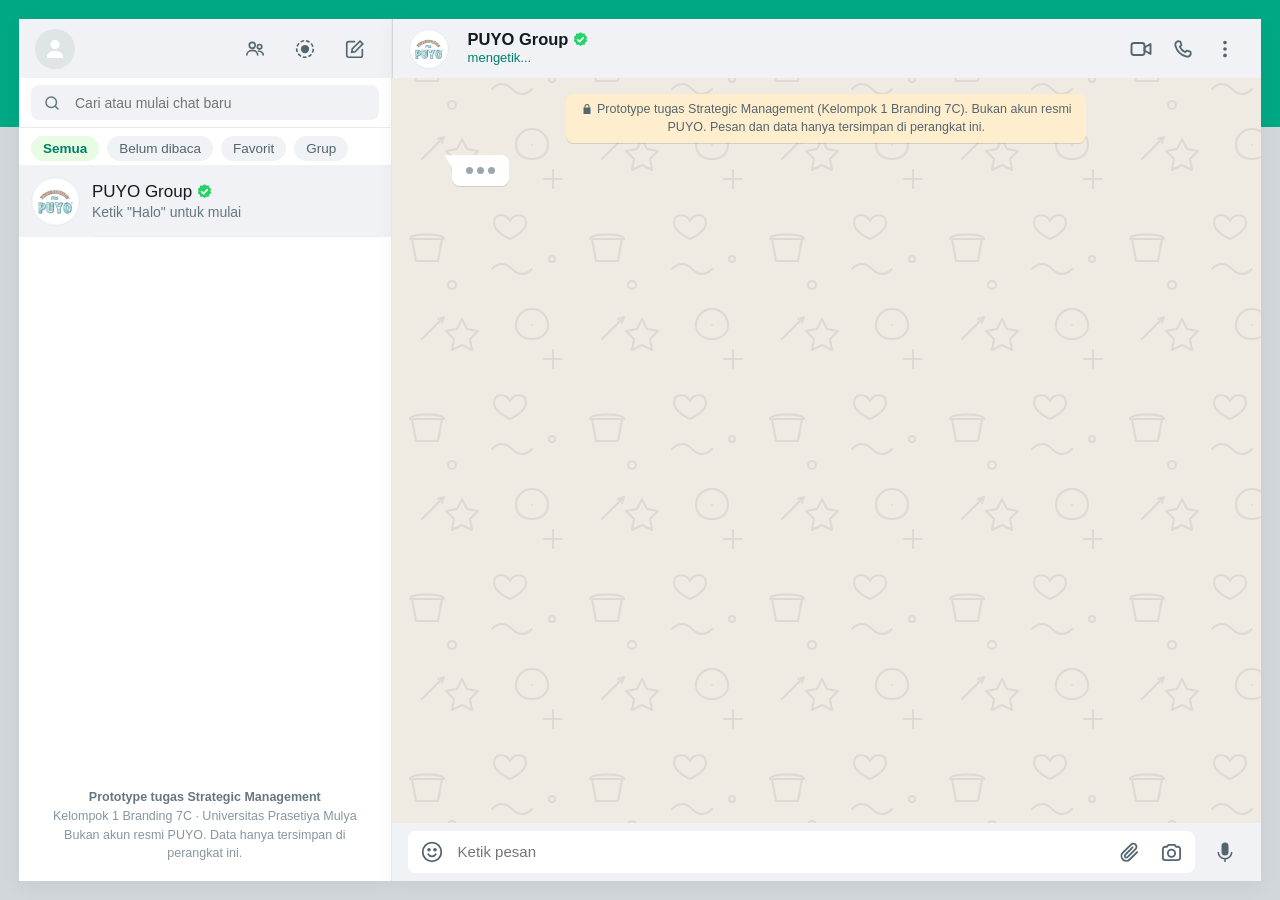
==== commit 557e0625: "Bangun ulang chatbot WhatsApp PUYO Member - Tampilan seperti WhatsApp (HP) dan WhatsApp Web (laptop)" ====
--- a/chat.html
+++ b/chat.html
@@ -2,7 +2,7 @@
 <html lang="id">
 <head>
 <meta charset="utf-8">
-<meta name="viewport" content="width=device-width, initial-scale=1, viewport-fit=cover, maximum-scale=1">
+<meta name="viewport" content="width=device-width, initial-scale=1, viewport-fit=cover, interactive-widget=resizes-content">
 <meta name="robots" content="noindex, nofollow">
 <meta name="apple-mobile-web-app-capable" content="yes">
 <meta name="mobile-web-app-capable" content="yes">
@@ -12,593 +12,67 @@
 <link rel="apple-touch-icon" href="img/wa-avatar.png">
 <link rel="icon" type="image/png" href="img/wa-avatar.png">
 <title>PUYO Group</title>
-<link rel="preconnect" href="https://fonts.googleapis.com">
-<link rel="preconnect" href="https://fonts.gstatic.com" crossorigin>
-<link href="https://fonts.googleapis.com/css2?family=Inter:wght@400;500;600;700&display=swap" rel="stylesheet">
-<style>
-:root{
-  --bg:#EDE8E1; --in:#fff; --out:#E1F8CF; --ink:#111B21; --mut:#667781; --blue:#1A73C8; --verified:#2D8CF0;
-  --gold:#F0A93B; --gold-d:#B7791F; --green:#00A884; --inner:#EFEFEF; --line:#E6E9EB; --red:#D9534F;
-}
-*{box-sizing:border-box;-webkit-tap-highlight-color:transparent}
-html,body{margin:0;height:100%}
-body{font-family:Inter,system-ui,-apple-system,"Segoe UI",Roboto,sans-serif;background:#cfd3cc;color:var(--ink);overscroll-behavior:none}
-button{font:inherit;color:inherit;border:0;background:none;padding:0;cursor:pointer}
-input{font:inherit;color:inherit}
-a{color:var(--blue)}
-#app{position:relative;max-width:480px;height:100vh;height:100dvh;margin:0 auto;display:flex;flex-direction:column;background:var(--bg);overflow:hidden;box-shadow:0 0 40px rgba(0,0,0,.12)}
-
-/* header */
-header{flex:none;display:flex;align-items:center;gap:6px;background:#fff;padding:calc(8px + env(safe-area-inset-top,0px)) 6px 8px 4px;border-bottom:1px solid var(--line);z-index:5}
-header .back{width:34px;height:40px;display:grid;place-items:center}
-header .av{width:42px;height:42px;border-radius:50%;flex:none;border:1px solid #e3eaea;background:#fff}
-header .who{flex:1;min-width:0;padding-left:6px}
-header .nm{display:flex;align-items:center;gap:5px;font-weight:700;font-size:18px;line-height:1.15}
-header .sub{font-size:13px;color:var(--mut);line-height:1.2;margin-top:1px}
-header .sub.live{color:var(--green)}
-header .dots{width:40px;height:40px;display:grid;place-items:center;border-radius:50%}
-header .dots:active{background:#f0f2f2}
-
-/* messages */
-#msgs{flex:1;overflow-y:auto;-webkit-overflow-scrolling:touch;padding:10px 10px 6px}
-#msgs::-webkit-scrollbar{display:none}
-.chip{width:max-content;margin:10px auto 8px;background:#DCE8EE;color:#4b5b63;font-size:13px;padding:4px 12px;border-radius:9px}
-.notice{max-width:92%;margin:6px auto 10px;background:#FFF3C9;color:#54451a;font-size:12.5px;line-height:1.4;padding:8px 12px;border-radius:10px;text-align:center}
-.row{display:flex;margin:3px 0}
-.row.me{justify-content:flex-end}
-.col{display:flex;flex-direction:column;align-items:flex-start;max-width:86%}
-.row.me .col{align-items:flex-end}
-.b{position:relative;padding:8px 10px 5px;border-radius:12px;font-size:15.5px;line-height:1.38;box-shadow:0 1px .5px rgba(11,20,26,.12);word-wrap:break-word;overflow-wrap:anywhere}
-.b.in{background:var(--in);border-top-left-radius:3px}
-.b.out{background:var(--out);border-top-right-radius:3px}
-.b .t{display:flex;justify-content:flex-end;align-items:center;gap:3px;font-size:11.5px;color:var(--mut);margin-top:1px}
-.b.out .t svg{width:16px;height:11px}
-.b b{font-weight:700}
-.typing{display:flex;gap:4px;padding:13px 14px}
-.typing i{width:7px;height:7px;border-radius:50%;background:#9aa6ad;animation:bl 1.2s infinite}
-.typing i:nth-child(2){animation-delay:.18s}.typing i:nth-child(3){animation-delay:.36s}
-@keyframes bl{0%,60%,100%{opacity:.35;transform:translateY(0)}30%{opacity:1;transform:translateY(-3px)}}
-
-/* cards */
-.b.card{padding:6px 6px 0;width:min(320px,100%)}
-.inner{background:var(--inner);border-radius:9px;padding:12px}
-.inner .ct{font-weight:700;font-size:16px;margin-bottom:8px}
-.stamps{display:flex;gap:9px;align-items:center;flex-wrap:wrap}
-.stamps svg{width:34px;height:34px;flex:none}
-.sl{margin-top:8px;font-size:13px;font-weight:600;color:var(--gold-d)}
-.cta{display:block;width:100%;text-align:center;color:var(--blue);font-weight:500;font-size:15.5px;padding:12px 6px;border-top:1px solid var(--line);margin-top:6px}
-.cta:active{background:#f4f7f8}
-.cta.dis{color:var(--mut);pointer-events:none}
-.inner.pv{display:flex;gap:12px;align-items:flex-start}
-.ico{width:56px;height:56px;border-radius:10px;flex:none;display:grid;place-items:center}
-.ico.cream{background:#FCEBC6}.ico.blue{background:#E4ECF7}
-.ico svg{width:40px;height:40px}
-.pv .pt{font-weight:700;font-size:16px;line-height:1.2}
-.pv .pd{font-size:12.5px;line-height:1.35;color:#3d4a50;margin-top:4px}
-.pv .code{font-size:12.5px;font-weight:700;margin-top:3px;letter-spacing:.2px}
-
-/* quick replies */
-.qr{display:flex;flex-wrap:wrap;gap:6px;margin:6px 0 2px;width:min(340px,100%)}
-.qr button{flex:1 1 auto;min-width:calc(50% - 3px);background:#fff;color:var(--blue);font-weight:500;font-size:15.5px;padding:11px 12px;border-radius:9px;box-shadow:0 1px .5px rgba(11,20,26,.12);text-align:center}
-.qr button:active{background:#f1f5f7}
-
-.hint{margin:14px auto;max-width:330px;background:#fff;border-radius:14px;padding:16px;text-align:center;box-shadow:0 1px 3px rgba(0,0,0,.08)}
-.hint b{display:block;font-size:16px;margin-bottom:6px}
-.hint p{margin:0 0 12px;font-size:14px;color:#44535a;line-height:1.45}
-.primary{background:var(--green);color:#fff;font-weight:600;font-size:15.5px;padding:12px 18px;border-radius:24px;width:100%}
-.primary:active{filter:brightness(.94)}
-.ghost{color:var(--blue);font-weight:500;padding:10px;font-size:14.5px}
-
-/* composer */
-footer{flex:none;padding:6px 8px calc(8px + env(safe-area-inset-bottom,0px));display:flex;gap:8px;align-items:flex-end;background:transparent}
-.field{flex:1;display:flex;align-items:center;gap:6px;background:#fff;border-radius:26px;padding:0 14px;min-height:46px;box-shadow:0 1px 1px rgba(0,0,0,.06)}
-.field input{flex:1;border:0;outline:0;background:none;font-size:16px;padding:12px 0;min-width:0}
-.field svg{width:24px;height:24px;color:#7b8a92;flex:none}
-#send{width:46px;height:46px;border-radius:50%;background:var(--green);color:#fff;display:grid;place-items:center;flex:none}
-#send svg{width:22px;height:22px}
-
-/* menu + sheet */
-#menu{position:absolute;right:8px;top:calc(54px + env(safe-area-inset-top,0px));background:#fff;border-radius:12px;box-shadow:0 8px 28px rgba(0,0,0,.22);min-width:250px;padding:6px 0;z-index:30}
-#menu button{display:block;width:100%;text-align:left;padding:13px 18px;font-size:15.5px}
-#menu button:active{background:#f1f4f4}
-#menu hr{border:0;border-top:1px solid var(--line);margin:4px 0}
-#scrim{position:absolute;inset:0;background:rgba(0,0,0,.42);z-index:20}
-#sheet{position:absolute;left:0;right:0;bottom:0;max-height:88%;overflow-y:auto;background:#fff;border-radius:20px 20px 0 0;padding:10px 18px calc(22px + env(safe-area-inset-bottom,0px));z-index:21;animation:up .22s ease-out}
-@keyframes up{from{transform:translateY(40px);opacity:0}to{transform:none;opacity:1}}
-#sheet .grab{width:40px;height:4px;border-radius:2px;background:#d4d9dc;margin:0 auto 12px}
-#sheet h3{margin:0 0 4px;font-size:19px}
-#sheet h4{margin:18px 0 8px;font-size:15px}
-#sheet .sub{font-size:13.5px;color:var(--mut);line-height:1.45;margin:0 0 12px}
-#sheet label{display:block;font-size:12.5px;font-weight:600;color:var(--mut);margin:12px 0 6px;text-transform:uppercase;letter-spacing:.4px}
-#sheet input{width:100%;border:1.5px solid #d7dde0;border-radius:10px;padding:11px 12px;font-size:16px;outline:0}
-#sheet input:focus{border-color:var(--green)}
-#sheet input:disabled{background:#f3f5f6;color:#5b6a71}
-.seg{display:flex;gap:6px;flex-wrap:wrap}
-.seg button{flex:1 1 auto;padding:10px 12px;border-radius:10px;border:1.5px solid #d7dde0;font-size:14px;font-weight:500;text-align:center;line-height:1.25}
-.seg button.on{border-color:var(--green);background:#E7F7F2;color:#046a54;font-weight:600}
-.vrow{display:flex;align-items:center;gap:10px;padding:10px 0;border-top:1px solid var(--line);font-size:14px}
-.vrow:first-of-type{border-top:0}
-.vrow .vt{flex:1;min-width:0}.vrow b{display:block;font-size:14px}.vrow small{color:var(--mut);font-size:12.5px}
-.vrow button{background:#E7F7F2;color:#046a54;font-weight:600;font-size:13.5px;padding:8px 12px;border-radius:18px}
-.hist{font-size:13.5px;color:#3a484f;line-height:1.5}
-.hist div{display:flex;justify-content:space-between;gap:10px;border-top:1px dashed var(--line);padding:6px 0}
-ul.rules{margin:6px 0 0;padding-left:18px;font-size:14px;line-height:1.55;color:#33424a}
-#toast{position:absolute;left:50%;bottom:calc(84px + env(safe-area-inset-bottom,0px));transform:translateX(-50%) translateY(10px);background:rgba(17,27,33,.92);color:#fff;font-size:14px;line-height:1.35;padding:10px 16px;border-radius:12px;max-width:88%;text-align:center;opacity:0;pointer-events:none;transition:.22s;z-index:50}
-#toast.on{opacity:1;transform:translateX(-50%)}
-#codeov{position:absolute;inset:0;background:#fff;z-index:40;display:flex;flex-direction:column;align-items:center;justify-content:center;padding:24px;text-align:center}
-#codeov h2{margin:14px 0 4px;font-size:22px}
-#codeov .cd{font-family:ui-monospace,Menlo,Consolas,monospace;font-size:26px;font-weight:700;letter-spacing:1px;margin:16px 0 8px;background:#FFF6DE;border:2px dashed var(--gold);padding:12px 18px;border-radius:12px}
-#codeov p{margin:4px 0;color:#4b5a61;font-size:14px;max-width:300px;line-height:1.45}
-#codeov svg.bar{width:260px;height:70px;margin-top:8px}
-[hidden]{display:none!important}
-</style>
+<link rel="stylesheet" href="chat.css?v=3">
 </head>
 <body>
-<div id="app">
-  <header>
-    <button class="back" id="back" aria-label="Kembali"><svg width="24" height="24" viewBox="0 0 24 24" fill="none" stroke="#111B21" stroke-width="2.2" stroke-linecap="round" stroke-linejoin="round"><path d="M15 5l-7 7 7 7"/></svg></button>
-    <img class="av" src="img/wa-avatar.png" alt="PUYO Group">
-    <div class="who">
-      <div class="nm">PUYO Group <svg width="19" height="19" viewBox="0 0 24 24"><path fill="#2D8CF0" d="M12 1.6l2.6 1.9 3.2-.1 1 3 2.6 1.9-1 3.1 1 3.1-2.6 1.9-1 3-3.2-.1-2.6 1.9-2.6-1.9-3.2.1-1-3-2.6-1.9 1-3.1-1-3.1 2.6-1.9 1-3 3.2.1z"/><path d="M8 12.3l2.7 2.7 5.3-5.6" fill="none" stroke="#fff" stroke-width="2.2" stroke-linecap="round" stroke-linejoin="round"/></svg></div>
-      <div class="sub" id="sub">Akun bisnis</div>
+<div id="shell">
+  <!-- sidebar: hanya tampil di laptop (seperti WhatsApp Web) -->
+  <div id="side">
+    <div class="side-h">
+      <div class="me-av" id="meAv"><svg width="24" height="24" viewBox="0 0 24 24" fill="#fff"><path d="M12 12a4.5 4.5 0 1 0 0-9 4.5 4.5 0 0 0 0 9zm0 2c-4.2 0-8 2.1-8 5v2h16v-2c0-2.9-3.8-5-8-5z"/></svg></div>
+      <div class="side-icons">
+        <button aria-label="Komunitas" data-toast="Fitur ini tidak tersedia di prototype"><svg width="22" height="22" viewBox="0 0 24 24" fill="none" stroke="currentColor" stroke-width="1.8"><circle cx="9" cy="8" r="3.2"/><circle cx="17" cy="9.5" r="2.4"/><path d="M3 19c0-3.3 2.7-5.5 6-5.5s6 2.2 6 5.5M15 14.2c3 .1 6 1.6 6 4.8"/></svg></button>
+        <button aria-label="Status" data-toast="Fitur ini tidak tersedia di prototype"><svg width="22" height="22" viewBox="0 0 24 24" fill="none" stroke="currentColor" stroke-width="1.8"><circle cx="12" cy="12" r="9" stroke-dasharray="4 2.2"/><circle cx="12" cy="12" r="4.5" fill="currentColor" stroke="none"/></svg></button>
+        <button aria-label="Chat baru" data-toast="Fitur ini tidak tersedia di prototype"><svg width="22" height="22" viewBox="0 0 24 24" fill="none" stroke="currentColor" stroke-width="1.8" stroke-linecap="round"><path d="M20 12.5V19a2 2 0 0 1-2 2H5a2 2 0 0 1-2-2V6a2 2 0 0 1 2-2h6.5"/><path d="M17.5 3.5l3 3L12 15l-3.6.6.6-3.6z"/></svg></button>
+      </div>
     </div>
-    <button class="dots" id="dots" aria-label="Menu"><svg width="22" height="22" viewBox="0 0 24 24" fill="#111B21"><circle cx="12" cy="5" r="2"/><circle cx="12" cy="12" r="2"/><circle cx="12" cy="19" r="2"/></svg></button>
-  </header>
+    <div class="side-search"><div><svg width="18" height="18" viewBox="0 0 24 24" fill="none" stroke="currentColor" stroke-width="2" stroke-linecap="round"><circle cx="11" cy="11" r="7"/><path d="M20 20l-3.5-3.5"/></svg><input placeholder="Cari atau mulai chat baru" aria-label="Cari"></div></div>
+    <div class="side-tabs"><span class="on">Semua</span><span>Belum dibaca</span><span>Favorit</span><span>Grup</span></div>
+    <div class="chatitem" id="chatItem">
+      <img src="img/wa-avatar.png" alt="">
+      <div class="ci">
+        <div class="ci1"><div class="nm">PUYO Group <span class="vbadge"></span></div><div class="tm" id="ciTime"></div></div>
+        <div class="pv" id="ciPrev">Ketik "Halo" untuk mulai</div>
+      </div>
+    </div>
+    <div class="side-foot"><b>Prototype tugas Strategic Management</b><br>Kelompok 1 Branding 7C · Universitas Prasetiya Mulya<br>Bukan akun resmi PUYO. Data hanya tersimpan di perangkat ini.</div>
+  </div>
 
-  <main id="msgs" aria-live="polite"></main>
+  <!-- ruang chat -->
+  <div id="chat">
+    <header class="ch">
+      <button class="back" id="back" aria-label="Kembali"><svg width="24" height="24" viewBox="0 0 24 24" fill="none" stroke="currentColor" stroke-width="2.2" stroke-linecap="round" stroke-linejoin="round"><path d="M15 5l-7 7 7 7"/></svg></button>
+      <img class="av" id="hAv" src="img/wa-avatar.png" alt="PUYO Group">
+      <div class="who" id="who">
+        <div class="nm">PUYO Group <span class="vbadge"></span></div>
+        <div class="sub" id="sub">Akun bisnis</div>
+      </div>
+      <div class="icons">
+        <button aria-label="Panggilan video" data-toast="Panggilan tidak tersedia di prototype"><svg width="24" height="24" viewBox="0 0 24 24" fill="none" stroke="currentColor" stroke-width="1.9" stroke-linejoin="round"><rect x="2.5" y="6" width="13" height="12" rx="2.5"/><path d="M15.5 10.5l6-3.5v10l-6-3.5z"/></svg></button>
+        <button aria-label="Panggilan suara" data-toast="Panggilan tidak tersedia di prototype"><svg width="22" height="22" viewBox="0 0 24 24" fill="none" stroke="currentColor" stroke-width="1.9" stroke-linejoin="round"><path d="M6.6 3.5l2.5.4 1.2 4-1.9 1.6a12 12 0 0 0 6.1 6.1l1.6-1.9 4 1.2.4 2.5c-.6 2.2-2.4 3.1-4.4 3A17 17 0 0 1 3.6 7.9c-.1-2 .8-3.8 3-4.4z"/></svg></button>
+        <button aria-label="Menu" id="dots"><svg width="22" height="22" viewBox="0 0 24 24" fill="currentColor"><circle cx="12" cy="5" r="2"/><circle cx="12" cy="12" r="2"/><circle cx="12" cy="19" r="2"/></svg></button>
+      </div>
+    </header>
 
-  <footer>
-    <form class="field" id="f" autocomplete="off" style="padding:0 6px 0 14px">
-      <svg viewBox="0 0 24 24" fill="none" stroke="currentColor" stroke-width="1.8" stroke-linecap="round" stroke-linejoin="round"><circle cx="12" cy="12" r="9.5"/><path d="M8.5 14.2c.9 1.3 2.1 2 3.5 2s2.6-.7 3.5-2"/><circle cx="9" cy="9.8" r=".6" fill="currentColor"/><circle cx="15" cy="9.8" r=".6" fill="currentColor"/></svg>
-      <input id="inp" type="text" placeholder="Ketik pesan" enterkeyhint="send" autocapitalize="sentences" aria-label="Ketik pesan">
-    </form>
-    <button id="send" aria-label="Kirim">
-      <svg id="ic-mic" viewBox="0 0 24 24" fill="currentColor"><path d="M12 15.5a3.5 3.5 0 0 0 3.5-3.5V6a3.5 3.5 0 0 0-7 0v6a3.5 3.5 0 0 0 3.5 3.5zm6-3.5a6 6 0 0 1-12 0H4.5a7.5 7.5 0 0 0 6.75 7.46V22h1.5v-2.54A7.5 7.5 0 0 0 19.5 12z"/></svg>
-      <svg id="ic-send" viewBox="0 0 24 24" fill="currentColor" hidden><path d="M3.4 20.4l17.45-7.48a1 1 0 0 0 0-1.84L3.4 3.6a.99.99 0 0 0-1.38.91L2 9.12c0 .5.37.93.87.99L17 12 2.87 13.88c-.5.07-.87.5-.87 1l.02 4.61c0 .71.73 1.2 1.38.91z"/></svg>
-    </button>
-  </footer>
+    <main id="msgs" aria-live="polite"><div id="feed"></div></main>
+    <button class="scrolldown hide" id="sdown" aria-label="Ke pesan terbaru"><svg width="22" height="22" viewBox="0 0 24 24" fill="none" stroke="currentColor" stroke-width="2.2" stroke-linecap="round"><path d="M6 9l6 6 6-6"/></svg><span class="cnt" hidden></span></button>
 
-  <div id="menu" hidden>
-    <button data-m="kasir">Simulasi Kasir (beli di gerai)</button>
-    <button data-m="bday">Simulasi: hari ini ulang tahunku</button>
-    <button data-m="promo">Simulasi: kirim promo musiman</button>
-    <hr>
-    <button data-m="about">Tentang prototype ini</button>
-    <button data-m="reset" style="color:#c0392b">Reset demo</button>
+    <footer class="foot">
+      <div class="field">
+        <button id="emo" aria-label="Emoji"><svg width="24" height="24" viewBox="0 0 24 24" fill="none" stroke="currentColor" stroke-width="1.8" stroke-linecap="round"><circle cx="12" cy="12" r="9.3"/><path d="M8.3 14.2c.9 1.4 2.2 2.1 3.7 2.1s2.8-.7 3.7-2.1"/><circle cx="9" cy="9.8" r=".9" fill="currentColor"/><circle cx="15" cy="9.8" r=".9" fill="currentColor"/></svg></button>
+        <textarea id="inp" rows="1" placeholder="Ketik pesan" enterkeyhint="send" autocapitalize="sentences" aria-label="Ketik pesan"></textarea>
+        <button id="att" aria-label="Lampirkan"><svg width="23" height="23" viewBox="0 0 24 24" fill="none" stroke="currentColor" stroke-width="1.9" stroke-linecap="round"><path d="M20 11.5l-7.8 7.8a5 5 0 0 1-7.1-7.1l8.5-8.5a3.3 3.3 0 0 1 4.7 4.7l-8.4 8.4a1.7 1.7 0 0 1-2.4-2.4l7.7-7.7"/></svg></button>
+        <button id="cam" aria-label="Kamera" data-toast="Kamera tidak tersedia di prototype"><svg width="23" height="23" viewBox="0 0 24 24" fill="none" stroke="currentColor" stroke-width="1.9" stroke-linejoin="round"><path d="M3 8.5A2.5 2.5 0 0 1 5.5 6h1.8l1.5-2h6.4l1.5 2h1.8A2.5 2.5 0 0 1 21 8.5v9a2.5 2.5 0 0 1-2.5 2.5h-13A2.5 2.5 0 0 1 3 17.5z"/><circle cx="12" cy="12.8" r="3.8"/></svg></button>
+      </div>
+      <button id="send" aria-label="Kirim">
+        <svg id="icMic" viewBox="0 0 24 24" fill="currentColor"><path d="M12 15.5a3.5 3.5 0 0 0 3.5-3.5V6a3.5 3.5 0 0 0-7 0v6a3.5 3.5 0 0 0 3.5 3.5zm6-3.5a6 6 0 0 1-12 0H4.5a7.5 7.5 0 0 0 6.75 7.46V22h1.5v-2.54A7.5 7.5 0 0 0 19.5 12z"/></svg>
+        <svg id="icSend" viewBox="0 0 24 24" fill="currentColor" hidden><path d="M3.4 20.4l17.45-7.48a1 1 0 0 0 0-1.84L3.4 3.6a.99.99 0 0 0-1.38.91L2 9.12c0 .5.37.93.87.99L17 12 2.87 13.88c-.5.07-.87.5-.87 1l.02 4.61c0 .71.73 1.2 1.38.91z"/></svg>
+      </button>
+    </footer>
   </div>
-  <div id="scrim" hidden></div>
-  <div id="sheet" hidden></div>
-  <div id="codeov" hidden></div>
-  <div id="toast"></div>
 </div>
-
-<script src="outlets.js"></script>
-<script>
-(function(){
-'use strict';
-/* ============ helpers ============ */
-const KEY='puyoWA_v1', FREE_AT=5;
-const MONTHS=['Januari','Februari','Maret','April','Mei','Juni','Juli','Agustus','September','Oktober','November','Desember'];
-const DAYS=['Minggu','Senin','Selasa','Rabu','Kamis','Jumat','Sabtu'];
-const $=(s,r=document)=>r.querySelector(s);
-const esc=s=>String(s).replace(/[&<>"']/g,c=>({'&':'&amp;','<':'&lt;','>':'&gt;','"':'&quot;',"'":'&#39;'}[c]));
-const fmt=t=>esc(t).replace(/\*\*(.+?)\*\*/g,'<b>$1</b>').replace(/\[([^\]]+)\]\((https?:[^)\s]+)\)/g,'<a href="$2" target="_blank" rel="noopener">$1</a>').replace(/\n/g,'<br>');
-const pad=n=>String(n).padStart(2,'0');
-const hhmm=ts=>{const d=new Date(ts);return pad(d.getHours())+':'+pad(d.getMinutes())};
-const dkey=ts=>{const d=new Date(ts);return d.getFullYear()+'-'+d.getMonth()+'-'+d.getDate()};
-const dlong=ts=>{const d=new Date(ts);return d.getDate()+' '+MONTHS[d.getMonth()]};
-function dayLabel(ts){
-  const t=new Date(), d=new Date(ts), diff=Math.round((new Date(t.getFullYear(),t.getMonth(),t.getDate())-new Date(d.getFullYear(),d.getMonth(),d.getDate()))/864e5);
-  if(diff===0)return'Hari ini'; if(diff===1)return'Kemarin'; if(diff<7)return DAYS[d.getDay()];
-  return d.getDate()+' '+MONTHS[d.getMonth()]+(d.getFullYear()!==t.getFullYear()?' '+d.getFullYear():'');
-}
-const title=s=>s.toLowerCase().replace(/(^|[\s-])(\p{L})/gu,(m,a,b)=>a+b.toUpperCase());
-const sleep=ms=>new Promise(r=>setTimeout(r,ms));
-const rand4=()=>String(Math.floor(1000+Math.random()*9000));
-const rp=n=>'Rp'+n.toLocaleString('id-ID');
-
-/* ============ state ============ */
-const blank=()=>({stage:'new',phone:'',name:'',gender:'',bday:null,stamps:0,purchases:[],vouchers:[],promoLog:[],bdayYear:0,pending:null,log:[],seq:0});
-let S;
-try{S=Object.assign(blank(),JSON.parse(localStorage.getItem(KEY)||'{}'))}catch(e){S=blank()}
-function save(){try{localStorage.setItem(KEY,JSON.stringify(S))}catch(e){}}
-const first=()=>S.name?S.name.split(' ')[0]:'';
-const isMember=()=>S.stage==='member';
-
-/* ============ icons ============ */
-const TICKS='<svg viewBox="0 0 16 11" fill="none" stroke="#53BDEB" stroke-width="1.6" stroke-linecap="round" stroke-linejoin="round"><path d="M1 6l3 3 6-7.5M6 8.5l.7.7L13 1.5"/></svg>';
-const stampSvg=on=>on
-  ?'<svg viewBox="0 0 36 36"><circle cx="18" cy="18" r="17" fill="#F2AE40"/><path d="M10.5 18.5l5 5 10-11" fill="none" stroke="#fff" stroke-width="3" stroke-linecap="round" stroke-linejoin="round"/></svg>'
-  :'<svg viewBox="0 0 36 36"><circle cx="18" cy="18" r="16" fill="none" stroke="#F2AE40" stroke-width="2" stroke-dasharray="4.5 3.5"/></svg>';
-const stampRow=n=>Array.from({length:FREE_AT},(_,i)=>stampSvg(i<n)).join('');
-const CUP_V='<svg viewBox="0 0 48 48"><path d="M10 20h28l-3 20a3 3 0 0 1-3 2H16a3 3 0 0 1-3-2z" fill="#fff" stroke="#8A6D3B" stroke-width="2" stroke-linejoin="round"/><path d="M10 20c0-7 6-12 14-12s14 5 14 12z" fill="#E8B44C" stroke="#8A6D3B" stroke-width="2" stroke-linejoin="round"/><rect x="19" y="28" width="10" height="3.5" rx="1.7" fill="#D9534F"/></svg>';
-const CUP_P='<svg viewBox="0 0 48 48"><path d="M10 20h28l-3 20a3 3 0 0 1-3 2H16a3 3 0 0 1-3-2z" fill="#fff" stroke="#3E5C86" stroke-width="2" stroke-linejoin="round"/><path d="M10 20c0-7 6-12 14-12s14 5 14 12z" fill="#5A3B2E" stroke="#3E5C86" stroke-width="2" stroke-linejoin="round"/><text x="24" y="35" text-anchor="middle" font-family="Inter,sans-serif" font-size="9" font-weight="700" fill="#3E5C86">15g</text></svg>';
-
-/* ============ vouchers ============ */
-function endOfMonth(){const d=new Date();return new Date(d.getFullYear(),d.getMonth()+1,0,23,59,59).getTime()}
-function mkVoucher(type){
-  const v=type==='bday'
-    ?{type,code:'PUYO-BDAY-'+rand4(),title:'Voucher Ulang Tahun',exp:endOfMonth(),used:false,desc:t=>`1 Silky Desserts gratis, berlaku di semua gerai PUYO hingga ${dlong(t)}.`}
-    :{type,code:'PUYO-FREE-'+rand4(),title:'1 PUYO Gratis (5 stamp)',exp:Date.now()+30*864e5,used:false,desc:t=>`1 Silky Desserts gratis hasil 5 stamp, berlaku di gerai PUYO hingga ${dlong(t)}.`};
-  const stored={type:v.type,code:v.code,title:v.title,exp:v.exp,used:false};
-  S.vouchers.push(stored); save(); return stored;
-}
-const vDesc=v=>v.type==='bday'?`1 Silky Desserts gratis, berlaku di semua gerai PUYO hingga ${dlong(v.exp)}.`:`1 Silky Desserts gratis hasil 5 stamp, berlaku di gerai PUYO hingga ${dlong(v.exp)}.`;
-const vState=v=>v.used?'used':(v.exp<Date.now()?'exp':'active');
-const activeVouchers=()=>S.vouchers.filter(v=>vState(v)==='active');
-
-/* ============ rendering ============ */
-let typingOn=false;
-function bubble(m,isLast){
-  const t=hhmm(m.ts);
-  if(m.who==='me')return`<div class="row me"><div class="col"><div class="b out">${fmt(m.text)}<span class="t">${t}${TICKS}</span></div></div></div>`;
-  let body='';
-  if(m.kind==='stamp'){
-    body=`<div class="b in card"><div class="inner">${m.title?`<div class="ct">${m.title}</div>`:''}<div class="stamps">${stampRow(m.n)}</div><div class="sl">${m.n}/${FREE_AT} stamp${m.n>=FREE_AT?' · lengkap!':m.title?` · ${FREE_AT-m.n} lagi untuk 1 PUYO gratis`:''}</div></div><button class="cta" data-act="card">Lihat Kartu Stamp</button></div>`;
-  }else if(m.kind==='voucher'){
-    const v=S.vouchers.find(x=>x.code===m.code)||{title:'Voucher',code:m.code,exp:Date.now(),type:'free'};
-    const st=vState(v);
-    body=`<div class="b in card"><div class="inner pv"><div class="ico cream">${CUP_V}</div><div><div class="pt">${esc(v.title)}</div><div class="pd">${esc(vDesc(v))}</div><div class="code">Kode: ${esc(v.code)}</div></div></div>${st==='active'?`<button class="cta" data-act="code" data-v="${esc(v.code)}">Tunjukkan Kode</button>`:`<button class="cta dis">${st==='used'?'Sudah dipakai':'Kedaluwarsa'}</button>`}</div>`;
-  }else if(m.kind==='product'){
-    body=`<div class="b in card"><div class="inner pv"><div class="ico blue">${CUP_P}</div><div><div class="pt">PUYOTEIN</div><div class="pd">Protein pudding, ±15 g protein per cup. Varian BULK dan CUT, Rp28.000.</div></div></div><button class="cta" data-act="pilot">Lihat Gerai Pilot</button></div>`;
-  }else{
-    body=`<div class="b in">${fmt(m.text)}<span class="t">${t}</span></div>`;
-  }
-  let qr='';
-  if(isLast&&m.qr&&m.qr.length)qr=`<div class="qr">${m.qr.map(q=>`<button data-qr="${esc(q)}">${esc(q)}</button>`).join('')}</div>`;
-  return`<div class="row"><div class="col">${body}${qr}</div></div>`;
-}
-function render(){
-  const box=$('#msgs');
-  let h='<div class="notice">Prototype tugas Strategic Management · Kelompok 1 Branding 7C. Bukan akun resmi PUYO. Data hanya tersimpan di HP kamu.</div>';
-  let last='';
-  S.log.forEach((m,i)=>{const k=dkey(m.ts);if(k!==last){h+=`<div class="chip">${dayLabel(m.ts)}</div>`;last=k}h+=bubble(m,i===S.log.length-1&&!typingOn)});
-  if(!S.log.length)h+=`<div class="hint"><b>Mulai demo chatbot PUYO Member</b><p>Kamu bisa langsung tanya soal produk, atau mulai dari kasir: beli di gerai PUYO lalu bot kirim pesan pendaftaran member ke WhatsApp-mu.</p><button class="primary" data-act="kasir">Simulasi: beli di gerai PUYO</button></div>`;
-  if(typingOn)h+='<div class="row"><div class="col"><div class="b in typing"><i></i><i></i><i></i></div></div></div>';
-  box.innerHTML=h;
-  box.scrollTop=box.scrollHeight;
-}
-function setTyping(on){typingOn=on;const s=$('#sub');s.textContent=on?'mengetik…':'Akun bisnis';s.classList.toggle('live',on);render()}
-
-/* ============ messaging core ============ */
-let Q=Promise.resolve();
-function pushMsg(m){m.id=++S.seq;m.ts=Date.now();S.log.push(m);save();render()}
-function say(...msgs){
-  Q=Q.then(async()=>{
-    for(const m of msgs){
-      const len=(m.text||'').length;
-      setTyping(true);await sleep(m.delay??Math.min(1500,500+len*9));setTyping(false);
-      pushMsg(Object.assign({who:'bot'},m));
-    }
-  });
-}
-function userSend(text){
-  text=text.trim();if(!text)return;
-  pushMsg({who:'me',kind:'text',text});
-  Q=Q.then(()=>sleep(450)).then(()=>handle(text));
-}
-
-/* ============ registration flow ============ */
-const MONTH_MAP={jan:1,januari:1,feb:2,februari:2,mar:3,maret:3,apr:4,april:4,mei:5,jun:6,juni:6,jul:7,juli:7,agu:8,agt:8,agustus:8,sep:9,sept:9,september:9,okt:10,oktober:10,nov:11,november:11,des:12,desember:12};
-function parseData(text){
-  const parts=text.split('/').map(s=>s.trim());
-  if(parts.length<3)return null;
-  const name=parts[0], g=parts[1].toLowerCase().replace(/[^a-z-]/g,''), ds=parts.slice(2).join('/').toLowerCase().trim();
-  if(!/^[\p{L}][\p{L}\s.'-]{1,39}$/u.test(name))return null;
-  let gender=null;
-  if(/^(l|lk|laki|lakilaki|laki-laki|pria|cowok|cowo|male|m)$/.test(g))gender='Laki-laki';
-  else if(/^(p|pr|perempuan|wanita|cewek|cewe|female|f)$/.test(g))gender='Perempuan';
-  if(!gender)return null;
-  let d,m,y,r;
-  if((r=ds.match(/^(\d{1,2})\s+([a-z]+)\.?\s+(\d{4})$/))){d=+r[1];m=MONTH_MAP[r[2]];y=+r[3]}
-  else if((r=ds.match(/^(\d{1,2})[\/\-.\s](\d{1,2})[\/\-.\s](\d{4})$/))){d=+r[1];m=+r[2];y=+r[3]}
-  if(!d||!m||!y)return null;
-  const dt=new Date(y,m-1,d);
-  if(dt.getFullYear()!==y||dt.getMonth()!==m-1||dt.getDate()!==d)return null;
-  if(y<1930||y>new Date().getFullYear()-5)return null;
-  return{name:title(name),gender,bday:{d,m,y}};
-}
-const CONSENT_Q=['Setuju','Tidak'];
-function startConsent(withHello){
-  S.stage='await_consent';save();
-  const msgs=[];
-  if(withHello)msgs.push({kind:'text',text:'Halo! Terima kasih sudah belanja di PUYO. Nomor ini baru saja didaftarkan oleh kasir kami untuk **PUYO Member**, gratis!'});
-  else msgs.push({kind:'text',text:'Halo lagi! Mau gabung **PUYO Member**, gratis?'});
-  msgs.push({kind:'text',text:'Sebelum lanjut, boleh kami simpan nama, jenis kelamin, dan tanggal lahirmu? Data hanya dipakai untuk benefit member. Balas **STOP** kapan saja untuk berhenti.',qr:CONSENT_Q});
-  say(...msgs);
-}
-function finishRegistration(d){
-  S.name=d.name;S.gender=d.gender;S.bday=d.bday;S.stage='member';
-  let n=0;
-  if(S.pending){S.stamps=1;n=1;S.purchases.push({ts:S.pending.ts,product:S.pending.product,stamp:true});S.pending=null}
-  save();
-  say({kind:'text',text:`Selamat, ${first()}! Kamu resmi jadi PUYO Member. ${n?'Pembelian hari ini sudah tercatat sebagai stamp pertamamu:':'Stamp pertamamu akan tercatat di pembelian berikutnya di gerai PUYO:'}`},
-      {kind:'stamp',n,title:'Kartu Stamp PUYO Member',delay:600});
-  setTimeout(checkBirthday,4000);
-}
-function addStamp(product){
-  S.purchases.push({ts:Date.now(),product,stamp:true});
-  S.stamps++;
-  if(S.stamps>=FREE_AT){
-    S.stamps=0;const v=mkVoucher('free');
-    say({kind:'text',text:`Selamat, ${first()}! Stamp kamu sudah lengkap 5/5. 1 PUYO gratis sudah jadi milikmu. Tunjukkan kode di bawah ke kasir, ya.`},
-        {kind:'stamp',n:FREE_AT,delay:500},{kind:'voucher',code:v.code,delay:500});
-  }else{
-    const left=FREE_AT-S.stamps;
-    say({kind:'text',text:`Stamp kamu bertambah, ${first()}! Tinggal ${left} lagi untuk 1 PUYO gratis.`},{kind:'stamp',n:S.stamps,delay:500});
-  }
-  save();
-}
-
-/* ============ birthday + promo ============ */
-function sendBirthday(){
-  const v=mkVoucher('bday');S.bdayYear=new Date().getFullYear();save();
-  say({kind:'text',text:`Selamat ulang tahun, ${first()}! 🎂 Ada 1 PUYO gratis untukmu bulan ini. Tunjukkan kode di bawah ke kasir, ya.`,delay:700},{kind:'voucher',code:v.code,delay:600});
-}
-function checkBirthday(){
-  if(!isMember()||!S.bday)return;
-  const t=new Date();
-  if(S.bday.d===t.getDate()&&S.bday.m===t.getMonth()+1&&S.bdayYear!==t.getFullYear())sendBirthday();
-}
-function monthKey(){const d=new Date();return d.getFullYear()+'-'+pad(d.getMonth()+1)}
-const promoCount=()=>S.promoLog.filter(k=>k===monthKey()).length;
-function sendPromo(){
-  if(!isMember()){toast('Daftar member dulu lewat Simulasi Kasir.');return}
-  if(promoCount()>=2){toast('Batas 2 pesan promo per bulan sudah tercapai (ketentuan program). Pesan ditahan.');return}
-  S.promoLog.push(monthKey());save();
-  const n=promoCount();
-  say({kind:'text',text:`Halo ${first()}! 🌙 Menjelang hari raya, khusus PUYO Member: diskon 20% untuk Silky Desserts di gerai PUYO selama periode promo. Tunjukkan chat ini ke kasir.\n\n(Contoh pesan promo musiman. Batas ${n}/2 pesan promo bulan ini; diskon maks 20%.)`,qr:['Info PUYOTEIN','Kartu Stamp']});
-}
-
-/* ============ knowledge ============ */
-const CITIES=[...new Set((window.OUTLETS||[]).map(o=>o[2]))];
-const STOP_WORDS=new Set(['gerai','outlet','puyo','di','dekat','ada','mana','cabang','lokasi','yang','dimana','apa','cari','daerah','area','sekitar','kota','alamat','toko','kamu','ke','dong','ya','nih','aja','kak','saya','aku','mau','tau','tahu','bisa','buka','list','daftar','nya','untuk','dan','atau','gerainya','ga','gak','tidak','sih']);
-function findOutlets(t){
-  const toks=t.split(' ').filter(w=>w.length>1&&!STOP_WORDS.has(w));
-  const all=window.OUTLETS||[];
-  if(!toks.length)return{toks,res:[]};
-  let best=0;const sc=all.map(o=>{const hay=(o[0]+' '+o[1]+' '+o[2]).toLowerCase();let s=0;toks.forEach(w=>{if(hay.includes(w))s++});best=Math.max(best,s);return s});
-  const res=best?all.filter((o,i)=>sc[i]===best):[];
-  return{toks,res};
-}
-function outletReply(t){
-  const {toks,res}=findOutlets(t);
-  if(!toks.length)return[{kind:'text',text:'Kamu mau cari gerai PUYO di kota atau mal mana? Tulis nama kota/mal-nya, atau pilih di bawah.',qr:['Gerai Jakarta Selatan','Gerai Tangerang','Gerai Bandung','Gerai Surabaya','Gerai Bali']}];
-  if(!res.length)return[{kind:'text',text:`Aku belum menemukan gerai untuk “${toks.join(' ')}” di data prototype ini (${(window.OUTLETS||[]).length} gerai dari website PUYO). Coba tulis nama kota atau mal lain, ya.`,qr:['Gerai Jakarta Selatan','Gerai Tangerang','Gerai Bandung']}];
-  const show=res.slice(0,5).map(o=>`• **${title(o[0])}** (${o[1]}, ${o[2]})\n[Buka peta](${o[3].trim()})`).join('\n');
-  const more=res.length>5?`\n\n…dan ${res.length-5} gerai lain. Persempit dengan nama mal atau kota, ya.`:'';
-  return[{kind:'text',text:`Ketemu ${res.length} gerai PUYO:\n${show}${more}\n\nData gerai dari website PUYO, cek ulang sebelum berkunjung.`}];
-}
-const MENU_QR=['Kartu Stamp','Menu Silky','Info PUYOTEIN','Cari Gerai'];
-const PUYOTEIN_GENERAL=`**PUYOTEIN** adalah protein pudding dari PUYO: ±15 g protein per cup 120 g, Rp28.000 untuk semua varian.\n\n• **BULK** (±250 kkal, 18 g gula): Chocolate, Peanut Butter, Banana. Buat tambah energi & protein.\n• **CUT** (±135 kkal, 6 g gula): Strawberry, Matcha, Vanilla (reduced sugar). Buat batasi kalori tapi tetap dapat protein.\n\nSaat ini masih tahap pilot di gerai terpilih. Angka gizi masih target formulasi, belum final sampai lolos uji laboratorium.`;
-function answer(raw,t){
-  const has=re=>re.test(t);
-  if(has(/\bpuyotein\b|protein|\bbulk\b|\bcut\b|whey/)){
-    const bdayV=activeVouchers().find(v=>v.type==='bday');
-    if(bdayV&&has(/voucher|ulang tahun|ultah|gratis|coba|berlaku/))
-      return[{kind:'text',text:'Bisa! Voucher ulang tahun juga berlaku untuk PUYOTEIN di gerai pilot. Ini detailnya:'},{kind:'product',delay:600}];
-    if(has(/\bbulk\b/))return[{kind:'text',text:'**PUYOTEIN BULK**: 120 g, ±250 kkal, ±15 g protein, ±30 g karbohidrat, ±8 g lemak, 18 g gula. Rasa Chocolate, Peanut Butter, Banana. Cocok setelah latihan kalau kamu mau nambah energi dan protein. Rp28.000.'},{kind:'product',delay:500}];
-    if(has(/\bcut\b|diet|kalori/))return[{kind:'text',text:'**PUYOTEIN CUT**: 120 g, ±135 kkal, ±15 g protein, ±12 g karbohidrat, ±3 g lemak, 6 g gula. Rasa Strawberry, Matcha, Vanilla (reduced sugar). Cocok buat teman fase diet. Rp28.000.'},{kind:'product',delay:500}];
-    if(has(/pilot|gerai|dimana|beli|tersedia/))return pilotReply();
-    if(has(/harga|berapa/))return[{kind:'text',text:'PUYOTEIN Rp28.000 per cup (120 g), sama untuk semua varian BULK dan CUT. Lebih tinggi dari Silky Desserts (Rp15.000) karena positioningnya dessert tinggi protein, bukan puding biasa.'}];
-    return[{kind:'text',text:PUYOTEIN_GENERAL},{kind:'product',delay:500,qr:['PUYOTEIN BULK','PUYOTEIN CUT','Kartu Stamp']}];
-  }
-  if(has(/pilot/))return pilotReply();
-  if(has(/gofood|grab|shopee|pesan antar|delivery|ojol/))
-    return[{kind:'text',text:'PUYO bisa dipesan lewat GoFood, GrabFood, dan ShopeeFood. Tapi **stamp hanya diberikan untuk pembelian langsung di gerai PUYO**, tidak untuk pesanan lewat aplikasi pesan antar. Harga di aplikasi juga bisa berbeda dari harga gerai.'}];
-  if(has(/stamp|kartu|poin|point|berapa lagi/)){
-    if(!isMember())return notMember();
-    return[{kind:'text',text:`Ini kartu stamp kamu, ${first()}:`},{kind:'stamp',n:S.stamps,title:'Kartu Stamp PUYO Member',delay:500}];
-  }
-  if(has(/voucher|kode|klaim|reward|hadiah/)){
-    if(!isMember())return notMember();
-    const a=activeVouchers();
-    if(!a.length)return[{kind:'text',text:`Kamu belum punya voucher aktif. Kumpulkan ${FREE_AT} stamp dari pembelian di gerai PUYO untuk 1 PUYO gratis, dan nikmati voucher ulang tahun di bulan ulang tahunmu.`,qr:['Kartu Stamp']}];
-    return[{kind:'text',text:`Kamu punya ${a.length} voucher aktif:`},...a.map(v=>({kind:'voucher',code:v.code,delay:450}))];
-  }
-  if(has(/ulang tahun|ultah|birthday|bday/))
-    return[{kind:'text',text:'Di bulan ulang tahunmu, PUYO Member dapat 1 PUYO gratis dalam bentuk kode voucher. Kami kirim otomatis lewat chat ini di hari ulang tahunmu, tinggal tunjukkan kodenya ke kasir. Berlaku di semua gerai PUYO sampai akhir bulan.'+(isMember()?'':'\n\nKamu belum terdaftar. Minta kasir mendaftarkan nomor HP-mu saat belanja, gratis.')}];
-  if(has(/gerai|outlet|cabang|lokasi|dekat|alamat|toko|\bmal\b|\bmall\b/)||CITIES.some(c=>c.toLowerCase().split(' ').some(w=>w.length>3&&new RegExp('\\b'+w+'\\b').test(t))))
-    return outletReply(t);
-  if(has(/silky drink|minuman|\bdrink/))return[{kind:'text',text:'**Silky Drinks** dijual mulai dari Rp25.000. Untuk daftar rasa terbaru dan harga per varian, cek langsung di gerai ya, karena menu bisa berubah.'}];
-  if(has(/halal/))return[{kind:'text',text:'Produk PUYO sudah bersertifikat halal.'}];
-  if(has(/kalori|kkal|diet|sehat|gula|diabetes|lemak|pengawet/))
-    return[{kind:'text',text:'Silky Desserts punya sekitar **120 kalori per cup**, bebas lemak trans, dan tanpa pengawet tambahan. Tetap saja dia dessert manis, jadi kalau kamu lagi jaga gula, **PUYOTEIN CUT** (±135 kkal, 6 g gula, ±15 g protein) lebih cocok. Kalau ada kondisi medis seperti diabetes, sebaiknya tanya dokter dulu.',qr:['PUYOTEIN CUT','Menu Silky']}];
-  if(has(/rasa|varian|menu|silky|puding|pudding|dessert|harga|berapa|klepon|price/))
-    return[{kind:'text',text:'**Silky Desserts** Rp15.000 per cup, tersedia lebih dari 13 varian rasa. Contohnya: Milk, Chocolate, Mango, Cookies & Cream, Strawberry, Matcha, Taro, Lychee, Bubblegum, Classic Vanilla, Peach, plus seri rasa baru yang rutin keluar (misalnya Silky Klepon). Sekitar 120 kalori per cup, bebas lemak trans, tanpa pengawet tambahan, halal.',qr:['Silky Drinks','Info PUYOTEIN','Cari Gerai']}];
-  if(has(/promo|diskon|potongan|ramadan|lebaran|hari raya/))
-    return[{kind:'text',text:'Promo untuk PUYO Member dikirim lewat chat ini, terutama menjelang Ramadan, Lebaran, dan hari raya lainnya. Kami batasi **maksimal 2 pesan promo per bulan** dan diskon **maksimal 20%**, jadi kamu tidak kebanjiran pesan.'}];
-  if(has(/data|privasi|pribadi|pdp|aman|keamanan/))
-    return[{kind:'text',text:'Datamu (nama, jenis kelamin, tanggal lahir) hanya dipakai untuk benefit member seperti stamp dan voucher ulang tahun, dan hanya disimpan setelah kamu setuju, sesuai UU No. 27 Tahun 2022 tentang Pelindungan Data Pribadi. Balas **STOP** untuk berhenti kapan saja, atau **HAPUS DATA** untuk menghapus datamu.'}];
-  if(has(/jam|buka|tutup|operasional/))return[{kind:'text',text:'Jam operasional tiap gerai bisa berbeda, mengikuti lokasinya. Aku belum punya datanya di sini, jadi cek lewat peta gerai atau tanya langsung ke kasir ya.',qr:['Cari Gerai']}];
-  if(has(/terima kasih|makasih|thanks|thank you|thx|tengkyu/))return[{kind:'text',text:'Sama-sama! Kalau ada yang mau ditanyakan lagi, tinggal chat ya. 😊'}];
-  if(has(/^(halo|hai|hi|hello|hey|pagi|siang|sore|malam|p|permisi|assalamualaikum)\b/))
-    return[{kind:'text',text:`Halo${isMember()?' '+first():''}! Aku asisten PUYO Group. Mau lihat kartu stamp, tanya produk, atau cari gerai?`,qr:MENU_QR}];
-  return[{kind:'text',text:'Maaf, aku belum paham maksudmu. Aku bisa bantu soal kartu stamp & voucher, menu Silky Desserts, PUYOTEIN, gerai terdekat, dan program member. Coba pilih salah satu di bawah, ya.',qr:MENU_QR}];
-}
-function notMember(){
-  return[{kind:'text',text:'Kamu belum terdaftar sebagai PUYO Member. Daftarnya gratis dan bisa berapa pun jumlah belanjanya: sebutkan nomor HP-mu ke kasir saat membayar di gerai PUYO, nanti kami kirim pesan pendaftaran ke WhatsApp ini.'+(S.stage==='declined'||S.stage==='stopped'?'\n\nKalau mau gabung lagi, balas **MEMBER**.':'')}];
-}
-function pilotReply(){
-  return[{kind:'text',text:'PUYOTEIN diuji dulu di sekitar 5 gerai pilot (dengan sampling, workout bundle, dan kolaborasi gym). Daftar gerai pilot akan kami umumkan lewat chat ini ke PUYO Member. Sementara itu, mau cari gerai PUYO terdekat?',qr:['Cari Gerai']}];
-}
-
-/* ============ main handler ============ */
-function doStop(){
-  S.stage='stopped';save();
-  say({kind:'text',text:'Kamu sudah berhenti dari pesan PUYO Member. Kami tidak akan mengirim pesan promo lagi. Kalau berubah pikiran, balas **MEMBER**. Untuk menghapus datamu, balas **HAPUS DATA**.'});
-}
-function doDelete(){
-  Object.assign(S,{stage:'new',phone:'',name:'',gender:'',bday:null,stamps:0,purchases:[],vouchers:[],promoLog:[],bdayYear:0,pending:null});save();
-  say({kind:'text',text:'Datamu (nama, jenis kelamin, tanggal lahir, stamp, dan voucher) sudah dihapus dari sistem kami. Terima kasih sudah mencoba PUYO Member.'});
-}
-function handle(raw){
-  const t=raw.toLowerCase().replace(/[^\p{L}\p{N}\s]/gu,' ').replace(/\s+/g,' ').trim();
-  if(/^stop$|^berhenti$|unsubscribe|jangan kirim/.test(t))return doStop();
-  if(/hapus data|hapus akun/.test(t))return doDelete();
-  if(/^member$|^daftar$|^daftar member$|mau jadi member|^gabung$/.test(t)){
-    if(isMember())return say({kind:'text',text:`Kamu sudah jadi PUYO Member, ${first()}! 🎉`,qr:['Kartu Stamp']});
-    if(S.phone)return startConsent(false);
-    return say(...notMember());
-  }
-  if(S.stage==='await_consent'){
-    if(/^(setuju|ya|iya|oke|ok|boleh|y|yes|siap)$/.test(t)){
-      S.stage='await_data';save();
-      return say({kind:'text',text:'Silakan kirim datamu dengan format:\nNama / Jenis kelamin / Tanggal lahir'});
-    }
-    if(/^(tidak|nggak|enggak|gak|ga|no|tdk|nope|jangan)$/.test(t)){
-      S.stage='declined';S.pending=null;save();
-      return say({kind:'text',text:'Baik, datamu tidak kami simpan dan nomor ini tidak didaftarkan. Kalau berubah pikiran, balas **MEMBER** kapan saja.'});
-    }
-    return say({kind:'text',text:'Mau gabung PUYO Member dan mengizinkan kami menyimpan nama, jenis kelamin, dan tanggal lahirmu?',qr:CONSENT_Q});
-  }
-  if(S.stage==='await_data'){
-    const d=parseData(raw);
-    if(d)return finishRegistration(d);
-    return say({kind:'text',text:'Hmm, formatnya belum pas. Coba kirim seperti ini:\nRaka / Laki-laki / 14 Maret 2001\n\n(Nama / Jenis kelamin / Tanggal lahir, dipisah tanda “/”.)'});
-  }
-  say(...answer(raw,t));
-}
-
-/* ============ UI: toast / sheet / menu ============ */
-let toastT;
-function toast(msg){const el=$('#toast');el.textContent=msg;el.classList.add('on');clearTimeout(toastT);toastT=setTimeout(()=>el.classList.remove('on'),3200)}
-function openSheet(html){$('#sheet').innerHTML='<div class="grab"></div>'+html;$('#sheet').hidden=false;$('#scrim').hidden=false;$('#menu').hidden=true;$('#sheet').scrollTop=0}
-function closeSheet(){$('#sheet').hidden=true;$('#scrim').hidden=true;$('#menu').hidden=true}
-
-const PRODUCTS=[['Silky Dessert · Rp15.000','Silky Desserts'],['PUYOTEIN BULK · Rp28.000','PUYOTEIN BULK'],['PUYOTEIN CUT · Rp28.000','PUYOTEIN CUT']];
-function kasirSheet(){
-  const act=activeVouchers();
-  openSheet(`
-   <h3>Simulasi Kasir PUYO</h3>
-   <p class="sub">Di gerai, kasir menawarkan member (gratis, berapa pun belanjanya) dan meminta nomor HP. Setelah dibayar, bot WhatsApp langsung mengirim pesan ke nomor itu.</p>
-   <label>Nomor HP pelanggan</label>
-   <input id="ph" type="tel" inputmode="tel" placeholder="0812 3456 7890" value="${esc(S.phone)}" ${S.phone?'disabled':''}>
-   <label>Produk yang dibeli</label>
-   <div class="seg" id="sp">${PRODUCTS.map((p,i)=>`<button data-v="${esc(p[1])}" class="${i===0?'on':''}">${p[0]}</button>`).join('')}</div>
-   <label>Dibeli lewat</label>
-   <div class="seg" id="sc"><button data-v="gerai" class="on">Gerai PUYO</button><button data-v="app">GoFood / GrabFood</button></div>
-   <div style="height:16px"></div>
-   <button class="primary" id="pay">Bayar</button>
-   <p class="sub" style="margin-top:10px">Stamp hanya diberikan untuk pembelian di gerai PUYO, bukan lewat aplikasi pesan antar.</p>
-   <h4>Tukar voucher di kasir</h4>
-   ${act.length?act.map(v=>`<div class="vrow"><div class="vt"><b>${esc(v.title)}</b><small>${esc(v.code)} · hingga ${dlong(v.exp)}</small></div><button data-redeem="${esc(v.code)}">Pakai</button></div>`).join(''):'<p class="sub">Belum ada voucher aktif.</p>'}
-  `);
-  $('#sheet').querySelectorAll('.seg').forEach(g=>g.addEventListener('click',e=>{const b=e.target.closest('button');if(!b)return;g.querySelectorAll('button').forEach(x=>x.classList.toggle('on',x===b))}));
-  $('#pay').onclick=()=>{
-    const phone=($('#ph').value||'').replace(/\D/g,'');
-    const prod=$('#sp .on').dataset.v, chan=$('#sc .on').dataset.v;
-    if(phone.length<9||phone.length>15){toast('Masukkan nomor HP yang valid (min. 9 digit).');return}
-    pay(phone,prod,chan);
-  };
-  $('#sheet').querySelectorAll('[data-redeem]').forEach(b=>b.onclick=()=>redeem(b.dataset.redeem));
-}
-function pay(phone,prod,chan){
-  if(chan==='app'){closeSheet();toast('Pesanan lewat aplikasi pesan antar tidak mendapat stamp (ketentuan program), jadi tidak ada pesan dari bot.');return}
-  if(S.stage==='new'){
-    S.phone=phone;S.pending={product:prod,ts:Date.now()};save();closeSheet();
-    toast('Pembayaran berhasil. Bot mengirim pesan ke nomor pelanggan…');
-    return startConsent(true);
-  }
-  if(S.stage==='declined'||S.stage==='stopped'){closeSheet();toast('Nomor ini sudah opt-out dari member (balas MEMBER di chat untuk gabung lagi). Tidak ada stamp.');return}
-  if(S.stage!=='member'){closeSheet();toast('Selesaikan pendaftaran member di chat dulu.');return}
-  closeSheet();toast('Pembayaran berhasil. Stamp dikonfirmasi lewat WhatsApp…');
-  addStamp(prod);
-}
-function redeem(code){
-  const v=S.vouchers.find(x=>x.code===code);if(!v||vState(v)!=='active')return;
-  v.used=true;save();closeSheet();render();toast('Voucher dipakai di kasir.');
-  say({kind:'text',text:`Voucher ${v.code} sudah dipakai. Terima kasih, ${first()}! Sampai ketemu lagi di PUYO. 💙`});
-}
-function cardSheet(){
-  const hist=S.purchases.slice(-8).reverse();
-  openSheet(`
-   <h3>Kartu Stamp PUYO Member</h3>
-   <p class="sub">${isMember()?`${esc(S.name)} · lahir ${S.bday.d} ${MONTHS[S.bday.m-1]} ${S.bday.y}`:'Belum terdaftar'}</p>
-   <div class="inner"><div class="stamps">${stampRow(S.stamps)}</div><div class="sl">${S.stamps}/${FREE_AT} stamp · ${FREE_AT-S.stamps} lagi untuk 1 PUYO gratis</div></div>
-   <h4>Voucher</h4>
-   ${S.vouchers.length?S.vouchers.slice().reverse().map(v=>{const st=vState(v);return`<div class="vrow"><div class="vt"><b>${esc(v.title)}</b><small>${esc(v.code)} · ${st==='used'?'sudah dipakai':st==='exp'?'kedaluwarsa':'hingga '+dlong(v.exp)}</small></div>${st==='active'?`<button data-code="${esc(v.code)}">Tunjukkan</button>`:''}</div>`}).join(''):'<p class="sub">Belum ada voucher.</p>'}
-   <h4>Riwayat stamp</h4>
-   ${hist.length?`<div class="hist">${hist.map(p=>`<div><span>${esc(p.product)}</span><span>${dlong(p.ts)}, ${hhmm(p.ts)}</span></div>`).join('')}</div>`:'<p class="sub">Belum ada pembelian tercatat.</p>'}
-   <button class="ghost" style="width:100%;margin-top:10px" data-close>Tutup</button>
-  `);
-  $('#sheet').querySelectorAll('[data-code]').forEach(b=>b.onclick=()=>showCode(b.dataset.code));
-  $('#sheet [data-close]').onclick=closeSheet;
-}
-function barcode(code){
-  let x=0,out='';
-  const seq=(code+code).split('').map(c=>c.charCodeAt(0));
-  seq.forEach((c,i)=>{for(let b=0;b<6;b++){const w=((c>>b)&1)?3:1.5;if(b%2===0)out+=`<rect x="${x}" y="0" width="${w}" height="70" fill="#111"/>`;x+=w+1}});
-  return`<svg class="bar" viewBox="0 0 ${x} 70" preserveAspectRatio="none">${out}</svg>`;
-}
-function showCode(code){
-  const v=S.vouchers.find(x=>x.code===code);if(!v)return;
-  closeSheet();
-  const ov=$('#codeov');
-  ov.innerHTML=`<div class="ico cream" style="width:72px;height:72px"><div style="width:52px">${CUP_V}</div></div><h2>${esc(v.title)}</h2><p>${esc(vDesc(v))}</p><div class="cd">${esc(v.code)}</div>${barcode(v.code)}<p style="margin-top:14px">Tunjukkan layar ini ke kasir. (Simulasi: kasir menekan “Pakai” di menu Simulasi Kasir.)</p><button class="primary" style="max-width:280px;margin-top:18px" id="ovx">Tutup</button>`;
-  ov.hidden=false;$('#ovx').onclick=()=>ov.hidden=true;
-}
-function aboutSheet(){
-  openSheet(`
-   <h3>Tentang prototype ini</h3>
-   <p class="sub">Prototype Loyalty Membership Program berbasis chatbot WhatsApp PUYO Group, bagian dari strategi pendukung di paper Strategic Management Kelompok 1 Branding 7C. Bukan akun atau aplikasi resmi PUYO; seluruh data tersimpan di HP kamu saja.</p>
-   <h4>Ketentuan program yang disimulasikan</h4>
-   <ul class="rules">
-     <li>Pendaftaran gratis lewat kasir (nomor HP), tanpa aplikasi.</li>
-     <li>Chatbot minta persetujuan data dulu; balas <b>STOP</b> kapan saja (UU PDP 27/2022).</li>
-     <li>5 stamp = 1 PUYO gratis (kode voucher).</li>
-     <li>Stamp hanya untuk pembelian di gerai, bukan GoFood/GrabFood.</li>
-     <li>Voucher ulang tahun dikirim otomatis di hari ulang tahun.</li>
-     <li>Pesan promo maks 2 kali per bulan, diskon maks 20%.</li>
-     <li>Info PUYOTEIN (BULK & CUT) untuk member.</li>
-   </ul>
-   <h4>Cara coba</h4>
-   <ul class="rules">
-     <li>Menu ⋮ → <b>Simulasi Kasir</b> → bayar di gerai, lalu ikuti chat.</li>
-     <li>Beli 5 kali di gerai untuk dapat voucher gratis.</li>
-     <li>Menu ⋮ → <b>hari ini ulang tahunku</b> untuk memicu pesan ulang tahun.</li>
-     <li>Tanya bebas: stamp, menu, PUYOTEIN, gerai terdekat, promo, data.</li>
-   </ul>
-   <p class="sub" style="margin-top:12px">Jawaban bot berbasis aturan (bukan AI). Soal di luar topik dijawab dengan arahan menu.</p>
-   <button class="ghost" style="width:100%" data-close>Tutup</button>`);
-  $('#sheet [data-close]').onclick=closeSheet;
-}
-function birthdaySim(){
-  if(!isMember()){toast('Daftar member dulu lewat Simulasi Kasir.');return}
-  const t=new Date();S.bday={d:t.getDate(),m:t.getMonth()+1,y:S.bday?S.bday.y:2001};save();
-  sendBirthday();
-}
-
-/* ============ events ============ */
-$('#dots').onclick=e=>{e.stopPropagation();$('#menu').hidden=!$('#menu').hidden};
-$('#scrim').onclick=closeSheet;
-document.addEventListener('click',e=>{if(!e.target.closest('#menu')&&!e.target.closest('#dots'))$('#menu').hidden=true});
-$('#menu').addEventListener('click',e=>{
-  const b=e.target.closest('button');if(!b)return;$('#menu').hidden=true;
-  ({kasir:kasirSheet,bday:birthdaySim,promo:sendPromo,about:aboutSheet,reset:()=>{if(confirm('Hapus semua data demo (chat, stamp, voucher) di HP ini?')){try{localStorage.removeItem(KEY)}catch(e){}location.reload()}}})[b.dataset.m]();
-});
-$('#msgs').addEventListener('click',e=>{
-  const q=e.target.closest('[data-qr]');if(q){userSend(q.dataset.qr);return}
-  const a=e.target.closest('[data-act]');if(!a)return;
-  const k=a.dataset.act;
-  if(k==='kasir')kasirSheet();
-  else if(k==='card')cardSheet();
-  else if(k==='code')showCode(a.dataset.v);
-  else if(k==='pilot')userSend('Lihat Gerai Pilot');
-});
-$('#back').onclick=()=>{if(history.length>1)history.back()};
-const inp=$('#inp');
-function syncIcon(){const has=!!inp.value.trim();$('#ic-mic').hidden=has;$('#ic-send').hidden=!has}
-inp.addEventListener('input',syncIcon);
-function submit(){const v=inp.value;if(!v.trim())return;inp.value='';syncIcon();userSend(v);inp.focus()}
-$('#f').addEventListener('submit',e=>{e.preventDefault();submit()});
-$('#send').addEventListener('click',e=>{e.preventDefault();submit()});
-document.addEventListener('visibilitychange',()=>{if(!document.hidden)checkBirthday()});
-
-/* ============ boot ============ */
-render();
-setTimeout(checkBirthday,1200);
-})();
-</script>
+<canvas id="confetti"></canvas>
+<script src="outlets.js?v=3"></script>
+<script src="chat.js?v=3"></script>
 </body>
 </html>
--- a/chat.css
+++ b/chat.css
@@ -0,0 +1,375 @@
+/* PUYO Group – prototype chatbot WhatsApp (tugas Strategic Management) */
+:root{
+  --wa-green:#00a884; --wa-green-d:#008069; --wa-teal:#008069;
+  --bg-chat:#efeae2; --in:#ffffff; --out:#d9fdd3; --ink:#111b21; --mut:#667781; --mut2:#8696a0;
+  --line:#e9edef; --panel:#f0f2f5; --blue:#027eb5; --tick:#53bdeb; --verified:#25d366;
+  --gold:#e8a33d; --puyo:#4f9aa6; --puyo-d:#2c6b7c; --red:#ea0038;
+  --shadow:0 1px .5px rgba(11,20,26,.13);
+  --sheet-radius:18px;
+}
+*{box-sizing:border-box;-webkit-tap-highlight-color:transparent}
+html,body{margin:0;height:100%}
+body{font-family:"Segoe UI","Helvetica Neue",Helvetica,"Lucida Grande",Arial,Ubuntu,Cantarell,"Fira Sans",sans-serif,"Apple Color Emoji","Segoe UI Emoji";
+  background:#dcdcdc;color:var(--ink);overscroll-behavior:none;-webkit-font-smoothing:antialiased;font-size:14.2px}
+button{font:inherit;color:inherit;border:0;background:none;padding:0;cursor:pointer}
+input,textarea{font:inherit;color:inherit}
+a{color:var(--blue);text-decoration:none}
+svg{display:block}
+[hidden]{display:none!important}
+
+/* ---------- layout ---------- */
+#shell{height:100vh;height:100dvh;display:flex;justify-content:center}
+#side{display:none}
+#chat{position:relative;flex:1;max-width:100%;height:100%;display:flex;flex-direction:column;background:var(--bg-chat) url("data:image/svg+xml,%3Csvg xmlns='http://www.w3.org/2000/svg' width='180' height='180' viewBox='0 0 180 180' fill='none' stroke='%23000' stroke-opacity='0.07' stroke-width='2' stroke-linecap='round' stroke-linejoin='round'%3E%3Cpath d='M20 40h30l-4 22H24z'/%3E%3Cpath d='M18 40c0-6 34-6 34 0'/%3E%3Cpath d='M118 22c4-8 16-8 16 2 0 9-16 16-16 16s-16-7-16-16c0-10 12-10 16-2z'/%3E%3Cpath d='M70 120l5 10 11 2-8 8 2 11-10-5-10 5 2-11-8-8 11-2z'/%3E%3Cpath d='M140 110c10 0 16 8 16 16s-6 14-16 14-16-6-16-14 6-16 16-16zM140 126h0'/%3E%3Cpath d='M30 140l20-20M46 120l6-2-2 6'/%3E%3Cpath d='M100 70q10-10 20 0t20 0'/%3E%3Ccircle cx='60' cy='86' r='4'/%3E%3Ccircle cx='160' cy='60' r='3'/%3E%3Cpath d='M152 160h18M161 151v18'/%3E%3C/svg%3E");overflow:hidden}
+@media (min-width:900px){
+  body{background:#d1d7db}
+  body::before{content:"";position:fixed;inset:0 0 auto 0;height:127px;background:var(--wa-green);z-index:0}
+  #shell{position:relative;z-index:1;padding:19px;max-width:1600px;margin:0 auto}
+  #shell>div{box-shadow:0 6px 18px rgba(11,20,26,.05)}
+  #side{display:flex;flex-direction:column;width:30%;min-width:320px;max-width:420px;background:#fff;border-right:1px solid var(--line)}
+  #chat{border-radius:0}
+}
+
+/* sidebar (laptop) */
+.side-h{height:59px;display:flex;align-items:center;justify-content:space-between;padding:0 16px;background:var(--panel)}
+.me-av{width:40px;height:40px;border-radius:50%;background:#dfe5e7;display:grid;place-items:center;color:#fff;font-weight:600;font-size:16px;overflow:hidden}
+.me-av.has{background:var(--puyo)}
+.side-icons{display:flex;gap:10px;color:#54656f}
+.side-icons button{width:40px;height:40px;border-radius:50%;display:grid;place-items:center}
+.side-icons button:hover{background:#e3e6e8}
+.side-search{padding:7px 12px;border-bottom:1px solid var(--line)}
+.side-search div{display:flex;align-items:center;gap:12px;background:var(--panel);border-radius:8px;padding:0 12px;height:35px;color:var(--mut)}
+.side-search input{border:0;outline:0;background:none;flex:1;font-size:14px}
+.side-tabs{display:flex;gap:8px;padding:8px 12px 4px}
+.side-tabs span{font-size:13.5px;padding:5px 12px;border-radius:16px;background:var(--panel);color:#54656f}
+.side-tabs span.on{background:#e7fce3;color:#008069;font-weight:600}
+.chatitem{display:flex;gap:12px;align-items:center;padding:0 12px;height:72px;background:#f0f2f5;cursor:pointer}
+.chatitem img{width:49px;height:49px;border-radius:50%;border:1px solid var(--line);background:#fff}
+.chatitem .ci{flex:1;min-width:0;border-bottom:1px solid var(--line);height:100%;display:flex;flex-direction:column;justify-content:center;gap:2px}
+.chatitem .ci1{display:flex;justify-content:space-between;align-items:center}
+.chatitem .nm{font-size:17px;display:flex;align-items:center;gap:4px}
+.chatitem .tm{font-size:12px;color:var(--mut)}
+.chatitem .pv{font-size:14px;color:var(--mut);white-space:nowrap;overflow:hidden;text-overflow:ellipsis}
+.side-foot{margin-top:auto;padding:18px 24px;font-size:12.5px;color:var(--mut2);text-align:center;line-height:1.5}
+.side-foot b{color:var(--mut)}
+
+/* ---------- header ---------- */
+.ch{flex:none;display:flex;align-items:center;gap:4px;background:#fff;padding:calc(8px + env(safe-area-inset-top,0px)) 6px 8px 4px;z-index:5;border-bottom:1px solid var(--line)}
+@media (min-width:900px){.ch{background:var(--panel);height:59px;padding:0 16px;gap:13px;border-bottom:0;border-left:1px solid #d1d7db}}
+.ch .back{width:34px;height:40px;display:grid;place-items:center;color:var(--ink)}
+@media (min-width:900px){.ch .back{display:none}}
+.ch .av{width:40px;height:40px;border-radius:50%;flex:none;border:1px solid var(--line);background:#fff;cursor:pointer}
+.ch .who{flex:1;min-width:0;padding-left:6px;cursor:pointer}
+.ch .nm{display:flex;align-items:center;gap:4px;font-weight:600;font-size:16.5px;line-height:1.2}
+.ch .sub{font-size:13px;color:var(--mut);line-height:1.3;height:17px;overflow:hidden;white-space:nowrap;text-overflow:ellipsis;transition:color .2s}
+.ch .sub.typing{color:var(--wa-green-d)}
+.ch .icons{display:flex;align-items:center;gap:2px;color:#54656f}
+.ch .icons button{width:40px;height:40px;border-radius:50%;display:grid;place-items:center}
+.ch .icons button:hover{background:rgba(0,0,0,.05)}
+
+/* ---------- messages ---------- */
+#msgs{position:relative;flex:1;overflow-y:auto;overflow-x:hidden;-webkit-overflow-scrolling:touch;padding:8px 4% 8px;scroll-behavior:auto}
+#feed{position:relative;z-index:1;max-width:920px;margin:0 auto}
+@media (min-width:900px){#msgs{padding:10px 7% 10px}}
+
+.chip{position:sticky;top:6px;z-index:3;width:max-content;margin:10px auto 8px;background:#fff;color:#54656f;font-size:12.5px;padding:5px 12px 6px;border-radius:7.5px;box-shadow:var(--shadow);text-transform:uppercase;letter-spacing:.02em}
+.notice{max-width:520px;margin:6px auto 12px;background:#ffeecd;color:#54656f;font-size:12.5px;line-height:1.45;padding:6px 12px 7px;border-radius:7.5px;text-align:center;box-shadow:var(--shadow)}
+.notice svg{display:inline-block;vertical-align:-2px;margin-right:4px}
+
+.row{display:flex;margin:2px 0;position:relative}
+.row.first{margin-top:10px}
+.row.me{justify-content:flex-end}
+.b{position:relative;max-width:min(78%,560px);background:var(--in);border-radius:7.5px;box-shadow:var(--shadow);padding:6px 7px 8px 9px;line-height:1.38;font-size:14.2px;word-wrap:break-word;overflow-wrap:anywhere}
+@media (min-width:900px){.b{max-width:min(65%,560px)}}
+.row.me .b{background:var(--out)}
+.row.first .b{border-top-left-radius:0}
+.row.me.first .b{border-top-left-radius:7.5px;border-top-right-radius:0}
+.row.first .b::before{content:"";position:absolute;top:0;left:-8px;width:8px;height:13px;background:inherit;clip-path:polygon(0 0,100% 0,100% 100%);filter:drop-shadow(0 1px 0 rgba(0,0,0,.05))}
+.row.me.first .b::before{left:auto;right:-8px;clip-path:polygon(0 0,100% 0,0 100%)}
+.b .tx{white-space:pre-wrap}
+.b .tx b{font-weight:600}
+.b .meta{float:right;display:inline-flex;align-items:center;gap:3px;margin:6px 0 -4px 10px;font-size:11px;color:var(--mut);line-height:15px;position:relative;top:4px}
+.b .meta .tk{color:var(--mut2);transition:color .3s}
+.b .meta .tk.read{color:var(--tick)}
+.b.wide{width:min(78%,360px)}
+.b.media{padding:3px 3px 6px}
+.b.media .cap{padding:4px 6px 0}
+
+.anim{animation:pop .28s cubic-bezier(.2,.9,.3,1.2) both}
+.row.me .anim{transform-origin:100% 100%}
+.row:not(.me) .anim{transform-origin:0 100%}
+@keyframes pop{from{opacity:0;transform:translateY(8px) scale(.96)}to{opacity:1;transform:none}}
+
+/* typing */
+.typing .b{padding:12px 14px 12px}
+.dotsw{display:flex;gap:4px}
+.dotsw i{width:7px;height:7px;border-radius:50%;background:#9aa7ad;animation:bounce 1.2s infinite ease-in-out}
+.dotsw i:nth-child(2){animation-delay:.15s}.dotsw i:nth-child(3){animation-delay:.3s}
+@keyframes bounce{0%,60%,100%{transform:translateY(0);opacity:.55}30%{transform:translateY(-5px);opacity:1}}
+
+/* interactive buttons under a bubble (WA business) */
+.btns{margin:6px -7px -8px -9px;border-top:1px solid #e9edef}
+.btns button{display:flex;align-items:center;justify-content:center;gap:7px;width:100%;padding:10px 8px;color:var(--blue);font-size:14.5px;border-top:1px solid #e9edef;transition:background .15s}
+.btns button:first-child{border-top:0}
+.btns button:hover{background:#f5f6f6}
+.btns button:active{background:#eceff1}
+.btns button svg{flex:none}
+.row.me .btns{display:none}
+
+/* quick reply chips (below last bot message) */
+.qr{display:flex;flex-wrap:wrap;gap:6px;margin:6px 0 2px;max-width:560px}
+.qr button{background:#fff;border-radius:18px;padding:7px 13px;font-size:13.5px;color:var(--wa-green-d);box-shadow:var(--shadow);border:1px solid #d7ecdf;transition:transform .12s,background .15s;animation:pop .3s both}
+.qr button:hover{background:#f2fbf6}
+.qr button:active{transform:scale(.96)}
+
+/* product carousel */
+.car{display:flex;gap:8px;overflow-x:auto;padding:4px 2px 6px;scroll-snap-type:x mandatory;margin:4px -4px 0}
+.car::-webkit-scrollbar{height:6px}.car::-webkit-scrollbar-thumb{background:#cfd6d9;border-radius:3px}
+.pc{flex:none;width:150px;background:#fff;border-radius:10px;box-shadow:var(--shadow);scroll-snap-align:start;overflow:hidden;cursor:pointer;transition:transform .15s}
+.pc:hover{transform:translateY(-2px)}
+.pc .im{height:116px;display:grid;place-items:center;background:linear-gradient(180deg,#f6f8f8,#eef2f2)}
+.pc .im img{width:110px;height:110px;object-fit:contain}
+.pc .pt{padding:7px 9px 0;font-weight:600;font-size:13px;line-height:1.25;min-height:34px}
+.pc .pp{padding:2px 9px 9px;font-size:12.5px;color:var(--mut)}
+.pc .tag{position:absolute;margin:6px;background:var(--gold);color:#fff;font-size:10.5px;font-weight:700;padding:2px 7px;border-radius:9px}
+.pc{position:relative}
+.secttl{font-weight:600;font-size:13px;color:var(--puyo-d);margin:8px 2px 2px}
+
+/* product detail inside bubble */
+.pd-img{border-radius:6px;background:linear-gradient(180deg,#f6f8f8,#eaf0f0);display:grid;place-items:center;height:210px;cursor:zoom-in}
+.pd-img img{max-height:200px;max-width:100%}
+
+/* cards */
+.card{border-radius:12px;overflow:hidden;margin:2px 0 4px}
+.mcard{background:linear-gradient(135deg,#5aa8b3 0%,#2c6b7c 60%,#1f4f5c 100%);color:#fff;padding:14px 14px 12px;position:relative;overflow:hidden}
+.mcard::after{content:"";position:absolute;right:-30px;top:-30px;width:130px;height:130px;border-radius:50%;background:rgba(255,255,255,.08)}
+.mcard .mt{display:flex;justify-content:space-between;align-items:flex-start;gap:8px}
+.mcard .lg{height:30px;filter:brightness(0) invert(1);opacity:.95}
+.mcard .k{font-size:10.5px;letter-spacing:.14em;opacity:.8;text-transform:uppercase}
+.mcard .nm{font-size:18px;font-weight:700;margin-top:10px}
+.mcard .id{font-size:12px;opacity:.85;letter-spacing:.06em}
+.slots{display:flex;gap:7px;margin-top:12px}
+.slot{flex:1;aspect-ratio:1;max-width:46px;border-radius:50%;border:2px dashed rgba(255,255,255,.55);display:grid;place-items:center;position:relative}
+.slot.on{border:2px solid #fff;background:#fff}
+.slot.on img{width:78%;height:78%;object-fit:contain}
+.slot.gift{border-style:solid;border-color:#ffd58a;background:rgba(255,213,138,.18)}
+.slot.gift svg{width:58%;height:58%}
+.slot.new{animation:stampin .7s cubic-bezier(.2,1.4,.35,1) both}
+@keyframes stampin{0%{transform:scale(2.4) rotate(-25deg);opacity:0}60%{transform:scale(.88) rotate(6deg);opacity:1}100%{transform:none}}
+.mcard .ms{font-size:12px;margin-top:9px;opacity:.92}
+
+.vch{display:flex;background:#fff7e8;border:1px solid #f3d9a6;border-radius:12px;overflow:hidden;cursor:pointer;position:relative}
+.vch .vl{width:74px;flex:none;background:linear-gradient(160deg,#f2b552,#e08a2e);color:#fff;display:grid;place-items:center;font-weight:800;font-size:19px;text-align:center;line-height:1.05;position:relative}
+.vch .vl small{display:block;font-size:10px;font-weight:600;opacity:.9}
+.vch .vl::after{content:"";position:absolute;right:-6px;top:0;bottom:0;width:12px;background:radial-gradient(circle at 6px 8px,#fff7e8 4px,transparent 4.5px) 0 0/12px 16px repeat-y}
+.vch .vr{padding:9px 11px;flex:1;min-width:0}
+.vch .vt{font-weight:700;font-size:14px}
+.vch .vd{font-size:12.3px;color:#6b5a3e;margin-top:2px;line-height:1.35}
+.vch .vc{margin-top:6px;font-family:ui-monospace,Menlo,Consolas,monospace;font-size:12.5px;background:#fff;border:1px dashed #e0b866;border-radius:6px;padding:3px 7px;display:inline-block;letter-spacing:.05em}
+.vch.used{filter:grayscale(1);opacity:.6}
+.vch.bday .vl{background:linear-gradient(160deg,#ff8fb1,#e0457b)}
+.vch.free .vl{background:linear-gradient(160deg,#5fc2a8,#1c8f72)}
+.vch::before{content:"";position:absolute;inset:0;background:linear-gradient(110deg,transparent 30%,rgba(255,255,255,.55) 45%,transparent 60%);transform:translateX(-120%);animation:shine 2.6s 0.4s ease-in-out}
+@keyframes shine{to{transform:translateX(120%)}}
+
+.rcpt{background:#fff;border-radius:10px;border:1px solid #e3e8ea;padding:10px 12px;font-size:13px}
+.rcpt .rh{display:flex;justify-content:space-between;gap:8px;font-weight:600}
+.rcpt .rl{display:flex;justify-content:space-between;gap:8px;color:#3b4a51;margin-top:3px}
+.rcpt hr{border:0;border-top:1px dashed #cfd6d9;margin:7px 0}
+.rcpt .tot{font-weight:700;color:var(--ink)}
+.rcpt .disc{color:#1c8f72}
+
+.olist .ol{display:flex;gap:10px;padding:8px 2px;border-top:1px solid #eef1f2;align-items:flex-start}
+.olist .ol:first-child{border-top:0}
+.olist .pin{width:30px;height:30px;border-radius:50%;background:#e7f3f5;color:var(--puyo-d);display:grid;place-items:center;flex:none;margin-top:1px}
+.olist .on{font-weight:600;font-size:13.5px}
+.olist .of{font-size:12.3px;color:var(--mut)}
+.olist a{font-size:12.5px;font-weight:600}
+
+.hcard{border:1px solid #ece4d7;border-radius:12px;overflow:hidden;margin:6px 0;background:#fffdf9}
+.hcard .hg{display:grid;grid-template-columns:repeat(3,1fr);gap:2px;background:linear-gradient(135deg,#fbe6d6,#f6d7e2);padding:8px;position:relative}
+.hcard .hg.four{grid-template-columns:repeat(4,1fr)}
+.hcard .hg img{width:100%;aspect-ratio:1;object-fit:contain}
+.hcard .hg::after{content:"";position:absolute;left:0;right:0;top:50%;height:10px;margin-top:-5px;background:rgba(214,64,96,.65)}
+.hcard .hg::before{content:"";position:absolute;top:0;bottom:0;left:50%;width:10px;margin-left:-5px;background:rgba(214,64,96,.65);z-index:1}
+.hcard .hb{padding:8px 10px 10px}
+.hcard .hn{display:flex;justify-content:space-between;gap:8px;font-weight:700}
+.hcard .hp{color:var(--puyo-d);white-space:nowrap}
+.hcard .hd{font-size:12.5px;color:#4f5d63;margin-top:3px;line-height:1.4}
+
+.list-btn{display:flex;align-items:center;justify-content:center;gap:7px;width:100%;padding:10px;color:var(--blue);border-top:1px solid #e9edef;margin:6px -7px -8px -9px;width:calc(100% + 16px);font-size:14.5px}
+.list-btn:hover{background:#f5f6f6}
+
+.locmsg{border-radius:6px;overflow:hidden;width:240px;max-width:100%}
+.locmsg .map{height:120px;background:
+  linear-gradient(90deg,transparent 49%,#fff 49%,#fff 51%,transparent 51%) 0 0/60px 60px,
+  linear-gradient(0deg,transparent 49%,#fff 49%,#fff 51%,transparent 51%) 0 0/60px 60px,
+  linear-gradient(135deg,#d8ead3,#cfe3e9);display:grid;place-items:center}
+.locmsg .map svg{filter:drop-shadow(0 2px 2px rgba(0,0,0,.25));animation:drop .5s cubic-bezier(.2,1.5,.4,1) both}
+@keyframes drop{from{transform:translateY(-20px);opacity:0}}
+.locmsg .lc{padding:6px 4px 0;font-size:13px}
+
+/* ---------- footer / composer ---------- */
+.foot{flex:none;display:flex;align-items:flex-end;gap:6px;padding:6px 6px calc(6px + env(safe-area-inset-bottom,0px));background:transparent;z-index:4}
+@media (min-width:900px){.foot{background:var(--panel);padding:8px 16px;gap:10px;align-items:center}}
+.field{flex:1;display:flex;align-items:flex-end;gap:2px;background:#fff;border-radius:24px;min-height:46px;padding:0 4px;box-shadow:var(--shadow)}
+@media (min-width:900px){.field{border-radius:8px;min-height:42px;box-shadow:none;align-items:center}}
+.field button{width:40px;height:46px;display:grid;place-items:center;color:#54656f;flex:none}
+@media (min-width:900px){.field button{height:42px}}
+.field textarea{flex:1;border:0;outline:0;resize:none;background:none;padding:12px 2px;line-height:22px;max-height:120px;font-size:15.5px;min-width:0}
+@media (min-width:900px){.field textarea{font-size:15px;padding:10px 4px}}
+#send{width:48px;height:48px;border-radius:50%;background:var(--wa-green);color:#fff;display:grid;place-items:center;flex:none;box-shadow:var(--shadow);transition:transform .15s}
+#send:active{transform:scale(.92)}
+@media (min-width:900px){#send{background:none;color:#54656f;box-shadow:none;width:40px;height:40px}#send.has{color:var(--wa-green-d)}}
+#send svg{width:24px;height:24px}
+
+.emojis{position:absolute;left:8px;right:8px;bottom:62px;max-width:420px;background:#fff;border-radius:14px;box-shadow:0 8px 30px rgba(0,0,0,.18);padding:10px;display:grid;grid-template-columns:repeat(8,1fr);gap:4px;z-index:20;animation:pop .2s both}
+.emojis button{font-size:24px;height:42px;border-radius:8px}
+.emojis button:hover{background:#f0f2f5}
+
+.scrolldown{position:absolute;right:14px;bottom:70px;width:42px;height:42px;border-radius:50%;background:#fff;box-shadow:0 2px 6px rgba(0,0,0,.2);display:grid;place-items:center;color:#54656f;z-index:6;transition:opacity .2s,transform .2s}
+.scrolldown.hide{opacity:0;transform:scale(.6);pointer-events:none}
+.scrolldown .cnt{position:absolute;top:-6px;right:-4px;background:var(--wa-green);color:#fff;font-size:11px;font-weight:700;border-radius:10px;padding:1px 6px}
+
+/* ---------- dropdown menu ---------- */
+.dd{position:absolute;right:10px;top:54px;background:#fff;border-radius:10px;box-shadow:0 6px 24px rgba(11,20,26,.2);padding:8px 0;min-width:240px;z-index:30;transform-origin:100% 0;animation:ddin .16s ease-out both}
+@keyframes ddin{from{opacity:0;transform:scale(.85)}}
+.dd button{display:flex;gap:12px;align-items:center;width:100%;text-align:left;padding:11px 20px;font-size:14.5px;color:#3b4a54}
+.dd button:hover{background:#f5f6f6}
+.dd hr{border:0;border-top:1px solid var(--line);margin:6px 0}
+.dd .danger{color:var(--red)}
+
+/* ---------- sheet / modal ---------- */
+.ov{position:fixed;inset:0;background:rgba(11,20,26,.45);z-index:50;display:flex;align-items:flex-end;justify-content:center;animation:fade .2s both}
+.ov.out{animation:fadeout .2s both}
+@keyframes fade{from{opacity:0}}@keyframes fadeout{to{opacity:0}}
+.sheet{width:100%;max-width:560px;max-height:92vh;max-height:92dvh;background:#fff;border-radius:var(--sheet-radius) var(--sheet-radius) 0 0;display:flex;flex-direction:column;animation:up .32s cubic-bezier(.2,.9,.3,1) both;padding-bottom:env(safe-area-inset-bottom,0px)}
+.ov.out .sheet{animation:down .22s ease-in both}
+@keyframes up{from{transform:translateY(100%)}}@keyframes down{to{transform:translateY(100%)}}
+@media (min-width:700px){.ov{align-items:center}.sheet{border-radius:16px;max-height:86vh}@keyframes up{from{transform:translateY(30px) scale(.97);opacity:0}}@keyframes down{to{transform:translateY(20px);opacity:0}}}
+.sh-h{display:flex;align-items:center;gap:8px;padding:14px 16px 10px;border-bottom:1px solid var(--line);flex:none}
+.sh-h h3{margin:0;font-size:17px;font-weight:600;flex:1}
+.sh-h .x{width:34px;height:34px;border-radius:50%;display:grid;place-items:center;color:#54656f}
+.sh-h .x:hover{background:#f0f2f5}
+.grab{width:38px;height:4px;border-radius:2px;background:#d1d7db;margin:8px auto 0;flex:none}
+@media (min-width:700px){.grab{display:none}}
+.sh-b{overflow-y:auto;padding:12px 16px 16px;flex:1}
+.sh-f{padding:10px 16px 14px;border-top:1px solid var(--line);flex:none}
+.pbtn{width:100%;background:var(--wa-green);color:#fff;font-weight:600;font-size:15px;padding:13px;border-radius:24px;transition:filter .15s,transform .1s}
+.pbtn:hover{filter:brightness(1.05)}.pbtn:active{transform:scale(.98)}
+.pbtn:disabled{background:#c6d0d4;cursor:not-allowed}
+.gbtn{width:100%;color:var(--wa-green-d);font-weight:600;font-size:14.5px;padding:11px;border-radius:24px;border:1px solid #cfe9dd;margin-top:8px}
+
+/* list message options */
+.lsec{font-size:13px;color:var(--wa-green-d);font-weight:600;margin:12px 0 2px}
+.lsec:first-child{margin-top:0}
+.lopt{display:flex;align-items:center;gap:12px;width:100%;text-align:left;padding:11px 2px;border-bottom:1px solid #f0f2f5}
+.lopt .lic{width:38px;height:38px;border-radius:50%;background:#e7f3f5;display:grid;place-items:center;font-size:19px;flex:none}
+.lopt .lt{font-size:15px}
+.lopt .ld{font-size:12.5px;color:var(--mut)}
+.lopt:hover{background:#fafbfb}
+
+/* stamp modal */
+.big .mcard{border-radius:16px;padding:18px 18px 16px}
+.big .slots{gap:10px}
+.big .slot{max-width:none;cursor:pointer}
+.big .slot .sd{position:absolute;bottom:-17px;font-size:10px;color:#e6f3f5;white-space:nowrap}
+.big .slots{margin-bottom:18px}
+.txl{margin-top:14px}
+.txl h4{margin:0 0 6px;font-size:14px}
+.trx{border:1px solid #e9edef;border-radius:10px;margin-bottom:8px;overflow:hidden;transition:box-shadow .2s}
+.trx.hl{box-shadow:0 0 0 2px var(--puyo)}
+.trx .th{display:flex;gap:10px;align-items:center;padding:10px 12px;cursor:pointer}
+.trx .tn{width:30px;height:30px;border-radius:50%;background:var(--puyo-d);color:#fff;display:grid;place-items:center;font-weight:700;font-size:13px;flex:none}
+.trx .tn.gray{background:#b7c2c6}
+.trx .ti{flex:1;min-width:0}
+.trx .t1{font-weight:600;font-size:13.5px}
+.trx .t2{font-size:12px;color:var(--mut)}
+.trx .ta{font-weight:600;font-size:13px;white-space:nowrap}
+.trx .td{padding:0 12px 10px 52px;font-size:12.5px;color:#3b4a51;display:none}
+.trx.open .td{display:block;animation:pop .2s both}
+.empty{color:var(--mut);font-size:13px;text-align:center;padding:16px 6px}
+.vlist{display:grid;gap:8px;margin-top:6px}
+
+/* kasir */
+.steps{display:flex;gap:6px;margin-bottom:12px}
+.steps span{flex:1;height:4px;border-radius:2px;background:#e3e8ea;transition:background .3s}
+.steps span.on{background:var(--wa-green)}
+.srch{display:flex;align-items:center;gap:8px;background:var(--panel);border-radius:10px;padding:0 12px;height:40px;margin-bottom:8px}
+.srch input{border:0;outline:0;background:none;flex:1;font-size:14.5px;min-width:0}
+.cities{display:flex;gap:6px;overflow-x:auto;padding-bottom:6px;margin-bottom:4px}
+.cities button{flex:none;font-size:12.5px;padding:5px 11px;border-radius:14px;background:var(--panel);color:#3b4a54}
+.cities button.on{background:#d9fdd3;color:#0b6b52;font-weight:600}
+.oo{display:flex;gap:10px;align-items:center;width:100%;text-align:left;padding:9px 6px;border-radius:8px}
+.oo:hover{background:#f6f7f7}
+.oo.on{background:#e7fce3}
+.oo .rd{width:18px;height:18px;border-radius:50%;border:2px solid #9aa7ad;flex:none;display:grid;place-items:center}
+.oo.on .rd{border-color:var(--wa-green)}
+.oo.on .rd::after{content:"";width:9px;height:9px;border-radius:50%;background:var(--wa-green)}
+.oo .on1{font-weight:600;font-size:13.5px}.oo .on2{font-size:12px;color:var(--mut)}
+.pgrid{display:grid;grid-template-columns:repeat(auto-fill,minmax(150px,1fr));gap:8px}
+.pi{border:1px solid #e9edef;border-radius:10px;padding:8px;display:flex;flex-direction:column;align-items:center;text-align:center;transition:border-color .2s,background .2s}
+.pi.has{border-color:var(--wa-green);background:#f3fcf6}
+.pi img{width:74px;height:74px;object-fit:contain}
+.pi .n{font-size:12.5px;font-weight:600;line-height:1.25;min-height:31px;margin-top:2px}
+.pi .p{font-size:12px;color:var(--mut)}
+.qty{display:flex;align-items:center;gap:10px;margin-top:6px}
+.qty button{width:28px;height:28px;border-radius:50%;background:var(--panel);font-size:18px;line-height:1;display:grid;place-items:center;font-weight:600;color:#3b4a54}
+.qty button.plus{background:var(--wa-green);color:#fff}
+.qty span{min-width:16px;font-weight:600}
+.sumbox{background:#f7f8f8;border-radius:10px;padding:10px 12px;margin-top:10px;font-size:13.5px}
+.sumbox .sl{display:flex;justify-content:space-between;margin:3px 0}
+.sumbox .tot{font-weight:700;font-size:15px;border-top:1px solid #e3e8ea;padding-top:6px;margin-top:6px}
+.ben{display:flex;gap:10px;align-items:flex-start;width:100%;text-align:left;padding:10px;border:1px solid #e9edef;border-radius:10px;margin-top:8px}
+.ben.on{border-color:var(--wa-green);background:#f3fcf6}
+.ben[disabled]{opacity:.5;cursor:not-allowed}
+.ben .rd{width:18px;height:18px;border-radius:50%;border:2px solid #9aa7ad;flex:none;display:grid;place-items:center;margin-top:1px}
+.ben.on .rd{border-color:var(--wa-green)}
+.ben.on .rd::after{content:"";width:9px;height:9px;border-radius:50%;background:var(--wa-green)}
+.ben .b1{font-weight:600;font-size:13.5px}.ben .b2{font-size:12px;color:var(--mut);margin-top:1px}
+
+.datebox{display:flex;flex-direction:column;gap:10px}
+.datebox input{width:100%;font-size:17px;padding:12px;border:1px solid #d1d7db;border-radius:10px;background:#fff}
+
+/* image viewer */
+.viewer{position:fixed;inset:0;background:rgba(11,20,26,.92);z-index:60;display:flex;flex-direction:column;animation:fade .2s both}
+.viewer .vh{display:flex;align-items:center;gap:12px;padding:12px 14px;color:#fff}
+.viewer .vh img{width:38px;height:38px;border-radius:50%;background:#fff}
+.viewer .vb{flex:1;display:grid;place-items:center;padding:10px}
+.viewer .vb img{max-width:min(90vw,520px);max-height:62vh;animation:zoomin .3s cubic-bezier(.2,.9,.3,1.1) both;background:radial-gradient(circle,#ffffff 0%,#e9eef0 70%);border-radius:16px}
+@keyframes zoomin{from{transform:scale(.85);opacity:0}}
+.viewer .vc{color:#e9edef;text-align:center;padding:0 20px 26px;font-size:14px;line-height:1.5}
+.viewer .vc b{font-size:16px}
+
+/* code viewer */
+.codebig{text-align:center}
+.codebig .cv{font-family:ui-monospace,Menlo,Consolas,monospace;font-size:24px;font-weight:700;letter-spacing:.12em;margin:10px 0 6px}
+.codebig canvas{margin:8px auto 0;display:block;image-rendering:pixelated;border-radius:6px}
+
+/* toast & confetti */
+.toast{position:fixed;left:50%;bottom:90px;transform:translateX(-50%);background:#323739;color:#fff;font-size:13.5px;padding:10px 16px;border-radius:20px;z-index:80;animation:pop .25s both;max-width:86vw;text-align:center}
+#confetti{position:fixed;inset:0;pointer-events:none;z-index:90}
+
+/* about/contact info */
+.info-top{text-align:center;padding:6px 0 10px}
+.info-top img{width:110px;height:110px;border-radius:50%;border:1px solid var(--line)}
+.info-top h2{margin:10px 0 2px;font-size:20px;font-weight:600;display:flex;justify-content:center;align-items:center;gap:6px}
+.info-top p{margin:0;color:var(--mut)}
+.irow{padding:10px 2px;border-top:1px solid #f0f2f5;font-size:14px;line-height:1.45}
+.irow small{display:block;color:var(--mut);font-size:12.5px}
+
+@media (prefers-reduced-motion:reduce){*{animation-duration:.01ms!important;animation-iteration-count:1!important;transition:none!important}}
+
+.b.media .btns{margin:6px -3px -6px}
+.b.media .list-btn{margin:6px -3px -6px;width:calc(100% + 6px)}
+@media (max-width:899px){.field textarea{font-size:16px}}
+.hcard{cursor:default}
+.field{min-width:0}
+.field textarea{width:0}
+.btns button svg,.list-btn svg{width:17px;height:17px}
+.chip{position:relative;top:auto}
+.rcpt .rl span:last-child{white-space:nowrap;flex:none}
+.rcpt .rl span:first-child{min-width:0}
+.vch .vl{width:80px;padding:0 6px}
+.vch .vl small{font-size:9.5px;letter-spacing:.02em;line-height:1.15;margin-top:2px}
+.codebig .vch{text-align:left}
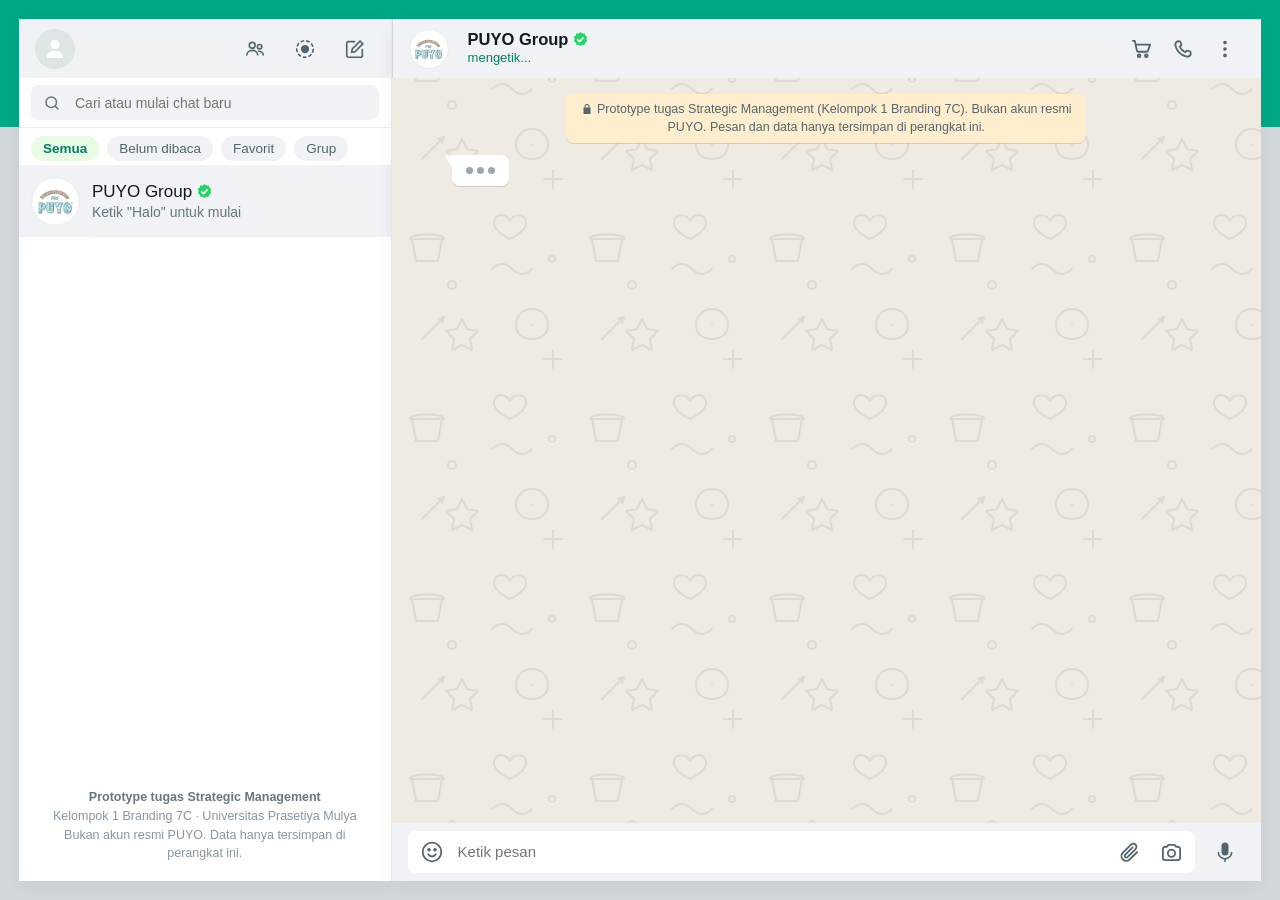
==== commit 1b1f35ae: "Ganti simulasi kasir dengan pesan & ambil di gerai - Katalog (Silky Desserts, PUYOTEIN, hampers) den" ====
--- a/chat.html
+++ b/chat.html
@@ -12,7 +12,7 @@
 <link rel="apple-touch-icon" href="img/wa-avatar.png">
 <link rel="icon" type="image/png" href="img/wa-avatar.png">
 <title>PUYO Group</title>
-<link rel="stylesheet" href="chat.css?v=3">
+<link rel="stylesheet" href="chat.css?v=4">
 </head>
 <body>
 <div id="shell">
@@ -48,7 +48,7 @@
         <div class="sub" id="sub">Akun bisnis</div>
       </div>
       <div class="icons">
-        <button aria-label="Panggilan video" data-toast="Panggilan tidak tersedia di prototype"><svg width="24" height="24" viewBox="0 0 24 24" fill="none" stroke="currentColor" stroke-width="1.9" stroke-linejoin="round"><rect x="2.5" y="6" width="13" height="12" rx="2.5"/><path d="M15.5 10.5l6-3.5v10l-6-3.5z"/></svg></button>
+        <button aria-label="Keranjang" id="cartBtn" class="cartbtn"><svg width="23" height="23" viewBox="0 0 24 24" fill="none" stroke="currentColor" stroke-width="1.9" stroke-linecap="round" stroke-linejoin="round"><path d="M3 4h2l2.2 10.2a1.5 1.5 0 0 0 1.5 1.2h8.6a1.5 1.5 0 0 0 1.5-1.1L21 8H6.2"/><circle cx="9.5" cy="19.5" r="1.4"/><circle cx="17" cy="19.5" r="1.4"/></svg><span id="cartBadge" class="cbadge" hidden>0</span></button>
         <button aria-label="Panggilan suara" data-toast="Panggilan tidak tersedia di prototype"><svg width="22" height="22" viewBox="0 0 24 24" fill="none" stroke="currentColor" stroke-width="1.9" stroke-linejoin="round"><path d="M6.6 3.5l2.5.4 1.2 4-1.9 1.6a12 12 0 0 0 6.1 6.1l1.6-1.9 4 1.2.4 2.5c-.6 2.2-2.4 3.1-4.4 3A17 17 0 0 1 3.6 7.9c-.1-2 .8-3.8 3-4.4z"/></svg></button>
         <button aria-label="Menu" id="dots"><svg width="22" height="22" viewBox="0 0 24 24" fill="currentColor"><circle cx="12" cy="5" r="2"/><circle cx="12" cy="12" r="2"/><circle cx="12" cy="19" r="2"/></svg></button>
       </div>
@@ -72,7 +72,7 @@
   </div>
 </div>
 <canvas id="confetti"></canvas>
-<script src="outlets.js?v=3"></script>
-<script src="chat.js?v=3"></script>
+<script src="outlets.js?v=4"></script>
+<script src="chat.js?v=4"></script>
 </body>
 </html>
--- a/chat.css
+++ b/chat.css
@@ -373,3 +373,93 @@
 .vch .vl{width:80px;padding:0 6px}
 .vch .vl small{font-size:9.5px;letter-spacing:.02em;line-height:1.15;margin-top:2px}
 .codebig .vch{text-align:left}
+
+/* ===== pesan & ambil di gerai ===== */
+.cartbtn{position:relative}
+.cbadge{position:absolute;top:3px;right:1px;min-width:18px;height:18px;padding:0 5px;border-radius:9px;background:var(--wa-green);color:#fff;font-size:11px;font-weight:700;display:grid;place-items:center;line-height:1}
+.cbadge.bump{animation:bump .35s cubic-bezier(.2,1.6,.4,1)}
+@keyframes bump{0%{transform:scale(.4)}100%{transform:none}}
+.sheet.tall{height:92vh;height:92dvh}
+@media (min-width:700px){.sheet.tall{height:86vh;max-width:600px}}
+.ctabs{display:flex;gap:6px;overflow-x:auto;position:sticky;top:-12px;background:#fff;padding:2px 0 10px;z-index:2;margin-top:-2px}
+.ctabs button{flex:none;font-size:13.5px;padding:7px 13px;border-radius:18px;background:var(--panel);color:#3b4a54;font-weight:500}
+.ctabs button.on{background:#d9fdd3;color:#0b6b52;font-weight:600}
+.crow{display:flex;gap:12px;align-items:center;padding:10px 0;border-bottom:1px solid #f0f2f5;animation:pop .25s both}
+.cimg{width:78px;height:78px;border-radius:10px;background:linear-gradient(180deg,#f6f8f8,#eaf0f0);display:grid;place-items:center;flex:none;overflow:hidden}
+.cimg img{width:72px;height:72px;object-fit:contain}
+.cimg.sm{width:56px;height:56px}.cimg.sm img{width:52px;height:52px}
+.cimg.hm{grid-template-columns:1fr 1fr;padding:4px;gap:2px;background:linear-gradient(135deg,#fbe6d6,#f6d7e2)}
+.cimg.hm img{width:100%;height:100%}
+.cinfo{flex:1;min-width:0}
+.cn{font-weight:600;font-size:14.5px}
+.ctag{font-size:10.5px;background:var(--gold);color:#fff;border-radius:8px;padding:1px 6px;font-weight:700;vertical-align:1px}
+.cd{font-size:12.3px;color:var(--mut);line-height:1.35;margin-top:2px;display:-webkit-box;-webkit-line-clamp:2;-webkit-box-orient:vertical;overflow:hidden}
+.cp{font-size:13.5px;font-weight:600;margin-top:3px}
+.cq{flex:none}
+.cq .qty{margin:0}
+.addb{background:#fff;border:1.5px solid var(--wa-green);color:var(--wa-green-d);font-weight:700;font-size:13px;padding:6px 14px;border-radius:16px;transition:background .15s,transform .1s}
+.addb:active{transform:scale(.94)}
+.addb:hover{background:#f2fbf6}
+.cartbar{transition:background .2s}
+.sttl{font-weight:600;margin-bottom:8px}
+.nearb{display:flex;align-items:center;gap:6px;color:var(--wa-green-d);font-weight:600;font-size:13.5px;padding:4px 2px 10px}
+.ocount{font-size:12.5px;color:var(--mut);margin:2px 2px 4px}
+.osel{display:flex;gap:10px;align-items:flex-start;background:#f7f8f8;border-radius:10px;padding:10px 12px;margin-bottom:6px;font-size:13.5px;color:var(--puyo-d)}
+.osel span{color:var(--mut);font-size:12.5px}
+.osel b{color:var(--ink)}
+.slotg{display:grid;grid-template-columns:repeat(auto-fill,minmax(130px,1fr));gap:6px;margin-top:10px}
+.slotg button{border:1px solid #e3e8ea;border-radius:10px;padding:9px 6px;font-size:13px}
+.slotg button.on{border-color:var(--wa-green);background:#f3fcf6;color:#0b6b52;font-weight:600}
+.hint{font-size:12.5px;color:var(--mut);margin-top:10px;line-height:1.45}
+.ben.pay{align-items:center}
+.ben .pic{width:46px;height:30px;border-radius:6px;background:#f5f6f6;display:grid;place-items:center;font-size:18px;flex:none}
+.qris{font-family:Arial,sans-serif;font-weight:900;font-size:12px;letter-spacing:.02em;color:#d1132a;background:#fff;border:1.5px solid #222;border-radius:3px;padding:1px 4px}
+.qrisbox{text-align:center;padding:4px 0}
+.qrisbox .qh{display:flex;justify-content:center;align-items:center;gap:8px;font-weight:600;margin-bottom:10px}
+.qrisbox canvas{display:block;margin:0 auto;border:8px solid #fff;box-shadow:0 0 0 1px #e3e8ea;border-radius:8px}
+.qamt{font-size:24px;font-weight:700;margin-top:10px}
+.qid{font-size:12.5px;color:var(--mut)}
+.qcd{font-size:13.5px;color:#b35c00;font-weight:600;margin-top:6px}
+.qwarn{margin:12px auto 0;max-width:340px;font-size:11.5px;color:#7a2a2a;background:#fdecec;border-radius:8px;padding:6px 10px;font-weight:600}
+.spin{display:inline-block;width:15px;height:15px;border:2px solid rgba(255,255,255,.5);border-top-color:#fff;border-radius:50%;animation:rot .8s linear infinite;vertical-align:-2px;margin-right:6px}
+@keyframes rot{to{transform:rotate(360deg)}}
+.paidok{padding:20px 0 6px;animation:pop .35s both}
+.paidok svg{margin:0 auto;animation:stampin .6s cubic-bezier(.2,1.4,.35,1) both}
+.ocard{background:#fff;border:1px solid #e3e8ea;border-radius:12px;overflow:hidden;font-size:13px;margin-bottom:6px}
+.sh-b .ocard{margin-bottom:12px}
+.ocard.flash{animation:flash .9s ease-out}
+@keyframes flash{0%{box-shadow:0 0 0 3px rgba(37,211,102,.55)}100%{box-shadow:0 0 0 0 rgba(37,211,102,0)}}
+.ocard .oh{display:flex;justify-content:space-between;align-items:center;gap:8px;padding:10px 12px 6px;font-weight:700;font-size:13.5px}
+.opill{font-size:11.5px;font-weight:700;padding:3px 9px;border-radius:12px;white-space:nowrap}
+.s-unpaid{background:#fff1d6;color:#9a5b00}.s-new{background:#e6f1fb;color:#1a5fa3}.s-preparing{background:#fff1d6;color:#9a5b00}
+.s-ready{background:#d9fdd3;color:#0b6b52;animation:pulse 1.6s infinite}.s-done{background:#eef1f2;color:#54656f}.s-cancelled{background:#fdecec;color:#b42318}
+@keyframes pulse{50%{box-shadow:0 0 0 4px rgba(37,211,102,.18)}}
+.otl{display:flex;padding:4px 12px 10px;gap:0}
+.otl div{flex:1;display:flex;flex-direction:column;align-items:center;gap:4px;position:relative;font-size:10.5px;color:#9aa7ad;text-align:center}
+.otl div::before{content:"";position:absolute;top:6px;left:-50%;right:50%;height:2px;background:#e3e8ea;z-index:0}
+.otl div:first-child::before{display:none}
+.otl div.on::before{background:var(--wa-green)}
+.otl i{width:14px;height:14px;border-radius:50%;background:#e3e8ea;position:relative;z-index:1;transition:background .3s}
+.otl div.on i{background:var(--wa-green)}
+.otl div.on{color:#0b6b52;font-weight:600}
+.otl div.cur i{box-shadow:0 0 0 4px rgba(37,211,102,.25);animation:pulse 1.6s infinite}
+.oo2{display:flex;gap:9px;align-items:flex-start;padding:8px 12px;border-top:1px solid #f0f2f5;color:var(--puyo-d)}
+.oo2 b{color:var(--ink)}.oo2 span{color:var(--mut);font-size:12px}
+.oit{padding:6px 12px 8px;border-top:1px solid #f0f2f5}
+.oit div{display:flex;justify-content:space-between;gap:8px;margin:2px 0;color:#3b4a51}
+.oit div span:last-child{white-space:nowrap}
+.oit .disc{color:#1c8f72}.oit .tot{font-weight:700;color:var(--ink);border-top:1px dashed #d8dee1;padding-top:5px;margin-top:5px}
+.ocode{margin:0 12px 10px;background:#f2fbf6;border:1px dashed #9fd9b8;border-radius:8px;padding:7px;text-align:center;color:#0b6b52}
+.ocode b{font-size:20px;letter-spacing:.2em;margin-left:6px;font-family:ui-monospace,Menlo,Consolas,monospace}
+.odone{margin:0 12px 10px;font-size:12.5px;color:var(--mut)}
+.oact{margin:0}
+.oact button.primary{color:#fff;background:var(--wa-green);font-weight:600}
+.oact button.primary:hover{background:#06966f}
+.oact button.danger{color:var(--red)}
+.oact a{display:block}
+.b.media .oact{margin:0}
+.pc .padd{position:absolute;right:7px;top:86px;width:30px;height:30px;border-radius:50%;background:var(--wa-green);color:#fff;font-size:20px;font-weight:600;line-height:1;display:grid;place-items:center;box-shadow:0 2px 6px rgba(0,0,0,.2);transition:transform .15s}
+.pc .padd:active,.pc .padd.ok{transform:scale(1.2)}
+.hadd{margin-top:8px;width:100%;border:1.5px solid var(--wa-green);color:var(--wa-green-d);font-weight:600;border-radius:18px;padding:7px;font-size:13px;background:#fff}
+.hadd.ok{background:#d9fdd3}
+.olinks{display:flex;gap:14px;flex-wrap:wrap;margin-top:2px}
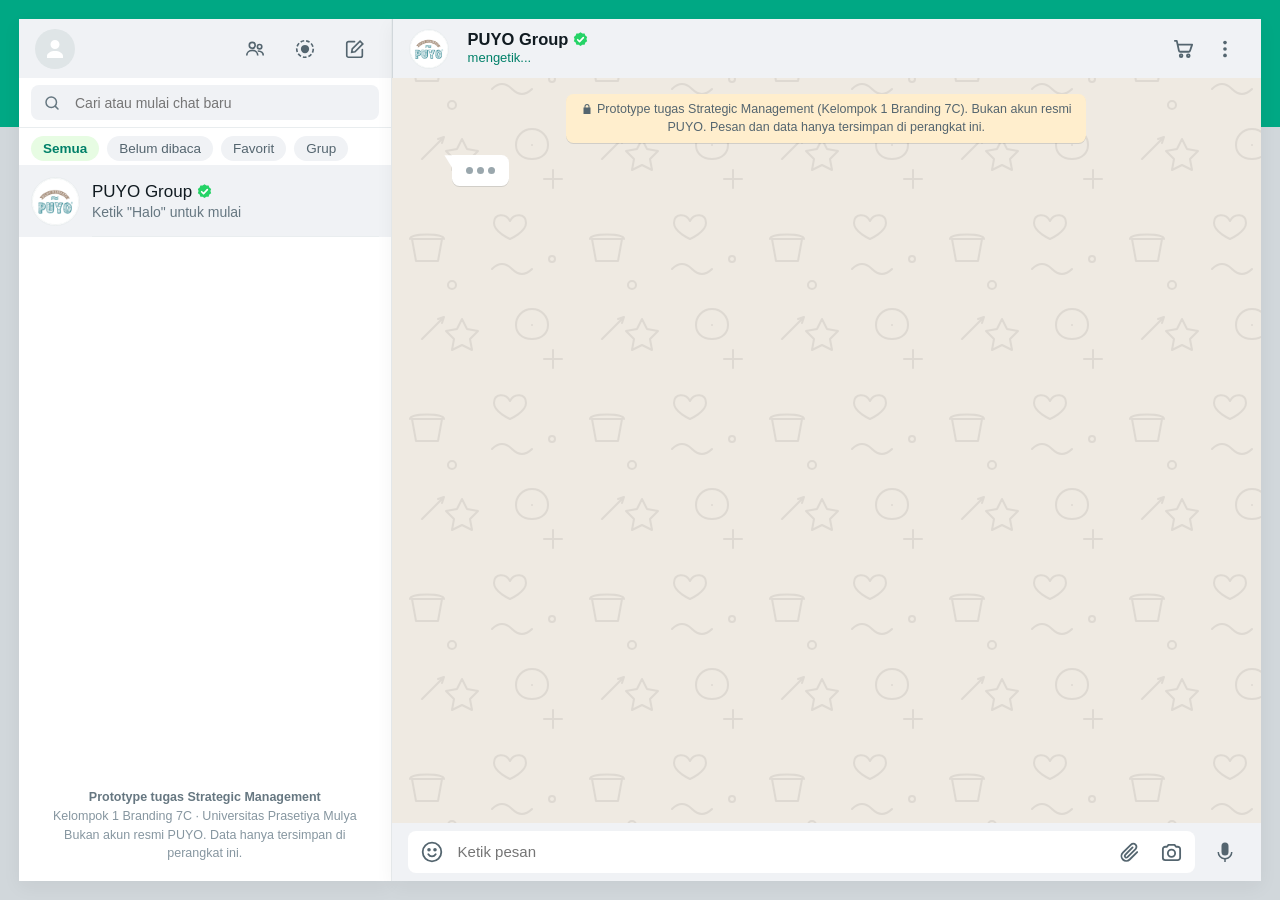
==== commit d93818c4: "Hapus tombol panggilan di header chatbot Co-Authored-By: Claude Opus 5.5 <noreply@anthropic.com> Cla" ====
--- a/chat.html
+++ b/chat.html
@@ -12,7 +12,7 @@
 <link rel="apple-touch-icon" href="img/wa-avatar.png">
 <link rel="icon" type="image/png" href="img/wa-avatar.png">
 <title>PUYO Group</title>
-<link rel="stylesheet" href="chat.css?v=4">
+<link rel="stylesheet" href="chat.css?v=5">
 </head>
 <body>
 <div id="shell">
@@ -49,7 +49,7 @@
       </div>
       <div class="icons">
         <button aria-label="Keranjang" id="cartBtn" class="cartbtn"><svg width="23" height="23" viewBox="0 0 24 24" fill="none" stroke="currentColor" stroke-width="1.9" stroke-linecap="round" stroke-linejoin="round"><path d="M3 4h2l2.2 10.2a1.5 1.5 0 0 0 1.5 1.2h8.6a1.5 1.5 0 0 0 1.5-1.1L21 8H6.2"/><circle cx="9.5" cy="19.5" r="1.4"/><circle cx="17" cy="19.5" r="1.4"/></svg><span id="cartBadge" class="cbadge" hidden>0</span></button>
-        <button aria-label="Panggilan suara" data-toast="Panggilan tidak tersedia di prototype"><svg width="22" height="22" viewBox="0 0 24 24" fill="none" stroke="currentColor" stroke-width="1.9" stroke-linejoin="round"><path d="M6.6 3.5l2.5.4 1.2 4-1.9 1.6a12 12 0 0 0 6.1 6.1l1.6-1.9 4 1.2.4 2.5c-.6 2.2-2.4 3.1-4.4 3A17 17 0 0 1 3.6 7.9c-.1-2 .8-3.8 3-4.4z"/></svg></button>
+        
         <button aria-label="Menu" id="dots"><svg width="22" height="22" viewBox="0 0 24 24" fill="currentColor"><circle cx="12" cy="5" r="2"/><circle cx="12" cy="12" r="2"/><circle cx="12" cy="19" r="2"/></svg></button>
       </div>
     </header>
@@ -72,7 +72,7 @@
   </div>
 </div>
 <canvas id="confetti"></canvas>
-<script src="outlets.js?v=4"></script>
-<script src="chat.js?v=4"></script>
+<script src="outlets.js?v=5"></script>
+<script src="chat.js?v=5"></script>
 </body>
 </html>
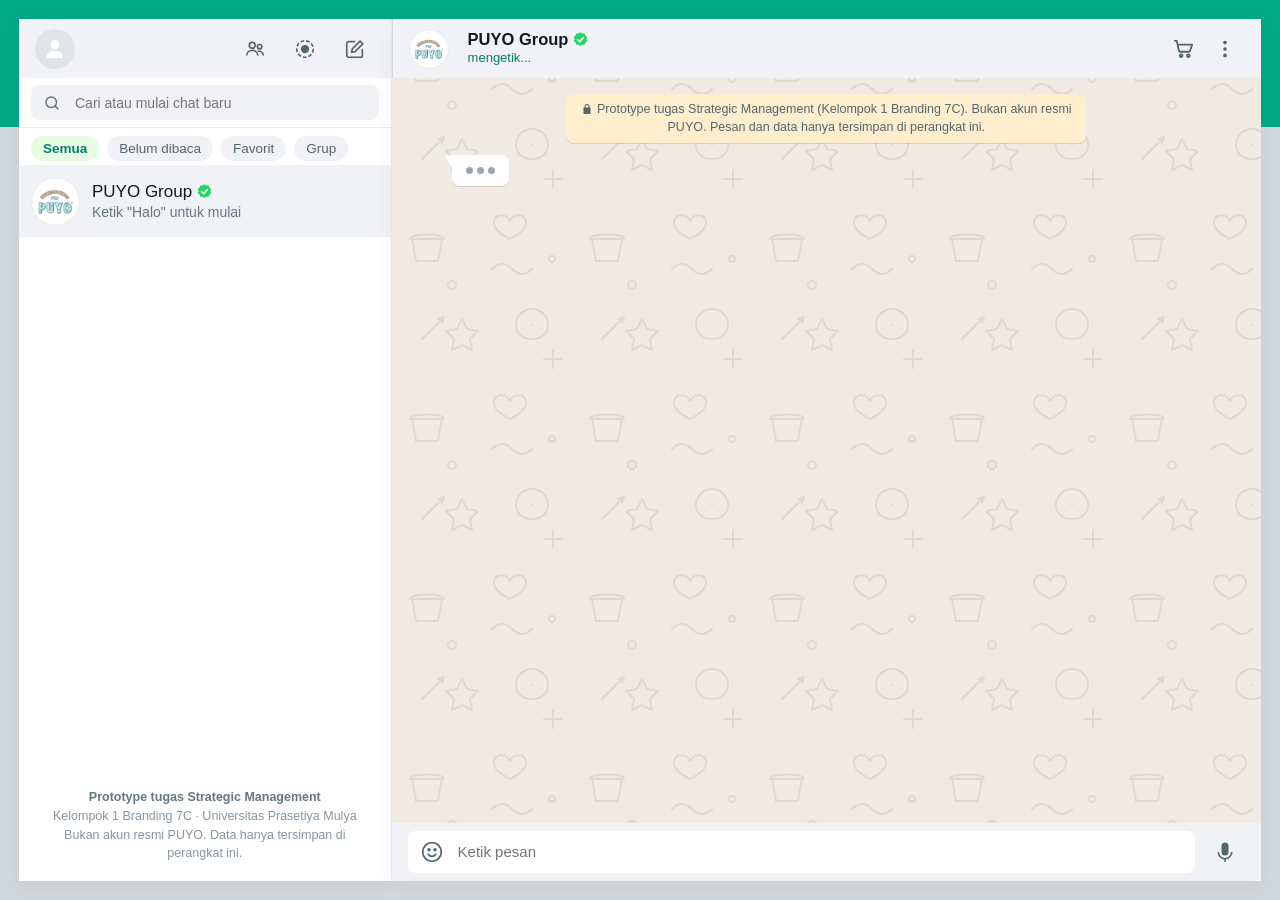
==== commit 39a7c057: "Chatbot: tombol kirim berubah mic ↔ pesawat kertas seperti WhatsApp, hapus ikon klip & kamera Co-Aut" ====
--- a/chat.html
+++ b/chat.html
@@ -12,7 +12,7 @@
 <link rel="apple-touch-icon" href="img/wa-avatar.png">
 <link rel="icon" type="image/png" href="img/wa-avatar.png">
 <title>PUYO Group</title>
-<link rel="stylesheet" href="chat.css?v=5">
+<link rel="stylesheet" href="chat.css?v=9">
 </head>
 <body>
 <div id="shell">
@@ -61,18 +61,16 @@
       <div class="field">
         <button id="emo" aria-label="Emoji"><svg width="24" height="24" viewBox="0 0 24 24" fill="none" stroke="currentColor" stroke-width="1.8" stroke-linecap="round"><circle cx="12" cy="12" r="9.3"/><path d="M8.3 14.2c.9 1.4 2.2 2.1 3.7 2.1s2.8-.7 3.7-2.1"/><circle cx="9" cy="9.8" r=".9" fill="currentColor"/><circle cx="15" cy="9.8" r=".9" fill="currentColor"/></svg></button>
         <textarea id="inp" rows="1" placeholder="Ketik pesan" enterkeyhint="send" autocapitalize="sentences" aria-label="Ketik pesan"></textarea>
-        <button id="att" aria-label="Lampirkan"><svg width="23" height="23" viewBox="0 0 24 24" fill="none" stroke="currentColor" stroke-width="1.9" stroke-linecap="round"><path d="M20 11.5l-7.8 7.8a5 5 0 0 1-7.1-7.1l8.5-8.5a3.3 3.3 0 0 1 4.7 4.7l-8.4 8.4a1.7 1.7 0 0 1-2.4-2.4l7.7-7.7"/></svg></button>
-        <button id="cam" aria-label="Kamera" data-toast="Kamera tidak tersedia di prototype"><svg width="23" height="23" viewBox="0 0 24 24" fill="none" stroke="currentColor" stroke-width="1.9" stroke-linejoin="round"><path d="M3 8.5A2.5 2.5 0 0 1 5.5 6h1.8l1.5-2h6.4l1.5 2h1.8A2.5 2.5 0 0 1 21 8.5v9a2.5 2.5 0 0 1-2.5 2.5h-13A2.5 2.5 0 0 1 3 17.5z"/><circle cx="12" cy="12.8" r="3.8"/></svg></button>
       </div>
       <button id="send" aria-label="Kirim">
-        <svg id="icMic" viewBox="0 0 24 24" fill="currentColor"><path d="M12 15.5a3.5 3.5 0 0 0 3.5-3.5V6a3.5 3.5 0 0 0-7 0v6a3.5 3.5 0 0 0 3.5 3.5zm6-3.5a6 6 0 0 1-12 0H4.5a7.5 7.5 0 0 0 6.75 7.46V22h1.5v-2.54A7.5 7.5 0 0 0 19.5 12z"/></svg>
-        <svg id="icSend" viewBox="0 0 24 24" fill="currentColor" hidden><path d="M3.4 20.4l17.45-7.48a1 1 0 0 0 0-1.84L3.4 3.6a.99.99 0 0 0-1.38.91L2 9.12c0 .5.37.93.87.99L17 12 2.87 13.88c-.5.07-.87.5-.87 1l.02 4.61c0 .71.73 1.2 1.38.91z"/></svg>
+        <svg id="icMic" class="ic-on" viewBox="0 0 24 24" fill="currentColor"><path d="M12 15.5a3.5 3.5 0 0 0 3.5-3.5V6a3.5 3.5 0 0 0-7 0v6a3.5 3.5 0 0 0 3.5 3.5zm6-3.5a6 6 0 0 1-12 0H4.5a7.5 7.5 0 0 0 6.75 7.46V22h1.5v-2.54A7.5 7.5 0 0 0 19.5 12z"/></svg>
+        <svg id="icSend" class="ic-off" viewBox="0 0 24 24" fill="currentColor"><path d="M3.4 20.4l17.45-7.48a1 1 0 0 0 0-1.84L3.4 3.6a.99.99 0 0 0-1.38.91L2 9.12c0 .5.37.93.87.99L17 12 2.87 13.88c-.5.07-.87.5-.87 1l.02 4.61c0 .71.73 1.2 1.38.91z"/></svg>
       </button>
     </footer>
   </div>
 </div>
 <canvas id="confetti"></canvas>
 <script src="outlets.js?v=5"></script>
-<script src="chat.js?v=5"></script>
+<script src="chat.js?v=9"></script>
 </body>
 </html>
--- a/chat.css
+++ b/chat.css
@@ -463,3 +463,53 @@
 .hadd{margin-top:8px;width:100%;border:1.5px solid var(--wa-green);color:var(--wa-green-d);font-weight:600;border-radius:18px;padding:7px;font-size:13px;background:#fff}
 .hadd.ok{background:#d9fdd3}
 .olinks{display:flex;gap:14px;flex-wrap:wrap;margin-top:2px}
+
+/* ===== profil bisnis (seperti WhatsApp) ===== */
+.prof{position:absolute;inset:0;z-index:40;background:#f0f2f5;display:flex;flex-direction:column;animation:slin .28s cubic-bezier(.2,.9,.3,1) both}
+.prof.out{animation:slout .24s ease-in both}
+@keyframes slin{from{transform:translateX(100%)}}@keyframes slout{to{transform:translateX(100%)}}
+.prof .ph{flex:none;display:flex;align-items:center;gap:14px;background:#fff;padding:calc(10px + env(safe-area-inset-top,0px)) 12px 10px;font-size:17px;font-weight:600;border-bottom:1px solid var(--line)}
+@media (min-width:900px){.prof .ph{background:var(--panel);height:59px;padding:0 20px}}
+.prof .pback{width:36px;height:36px;border-radius:50%;display:grid;place-items:center}
+.prof .pback:hover{background:rgba(0,0,0,.05)}
+.pbody{flex:1;overflow-y:auto;padding:0 0 30px}
+.pcard{background:#fff;margin-bottom:9px;padding:14px 18px;box-shadow:0 1px 2px rgba(11,20,26,.06);animation:pop .3s both}
+.ptop{text-align:center;padding:24px 18px 16px}
+.pav{width:136px;height:136px;border-radius:50%;border:1px solid var(--line);cursor:zoom-in;background:#fff;animation:stampin .55s cubic-bezier(.2,1.3,.35,1) both}
+.ptop h2{margin:12px 0 2px;font-size:22px;font-weight:600;display:flex;justify-content:center;align-items:center;gap:6px}
+.pcat{color:var(--mut);font-size:14px}
+.pacts{display:flex;justify-content:center;gap:10px;margin-top:16px;flex-wrap:wrap}
+.pacts button,.pacts a{width:82px;padding:10px 4px;border:1px solid #e3e8ea;border-radius:12px;display:flex;flex-direction:column;align-items:center;gap:6px;color:var(--wa-green-d);font-size:13px;font-weight:500;background:#fff;transition:background .15s,transform .1s}
+.pacts button:hover,.pacts a:hover{background:#f5f6f6}
+.pacts button:active,.pacts a:active{transform:scale(.96)}
+.pdesc{font-size:14.5px;line-height:1.5;margin-bottom:6px}
+.pdesc i{color:var(--mut)}
+.prow{display:flex;gap:14px;align-items:flex-start;padding:11px 0;border-top:1px solid #f0f2f5;color:var(--ink);font-size:14.5px;line-height:1.35;width:100%;text-align:left}
+.prow small{display:block;color:var(--mut);font-size:12.5px;margin-top:2px}
+.prow .pi{width:24px;text-align:center;font-size:17px;flex:none}
+a.prow:hover,button.prow:hover{background:#fafbfb}
+.plink{color:var(--blue)}
+.po{color:#0b8a5f}.pc{color:var(--red)}
+.pdanger{color:var(--red)}
+.psec{display:flex;justify-content:space-between;align-items:center;font-size:14px;color:var(--mut);margin-bottom:10px}
+.psec button{color:var(--wa-green-d);font-weight:600;font-size:13.5px}
+.pcat-row{display:flex;gap:8px;overflow-x:auto;padding-bottom:4px}
+.pci{flex:none;width:96px;display:flex;flex-direction:column;align-items:center;gap:2px;font-size:12px;text-align:center}
+.pci img{width:96px;height:96px;object-fit:contain;border-radius:10px;background:linear-gradient(180deg,#f6f8f8,#eaf0f0)}
+.pci span{line-height:1.2;margin-top:3px}
+.pci b{font-size:12px;color:var(--mut);font-weight:500}
+.pmem{display:flex;gap:12px;align-items:center;font-size:14px}
+.pmem small{display:block;color:var(--mut);font-size:12.5px}
+.pmav{width:42px;height:42px;border-radius:50%;background:var(--puyo);color:#fff;display:grid;place-items:center;font-weight:700;font-size:18px;flex:none}
+.pfoot{color:var(--mut2);font-size:12px;text-align:center;padding:6px 26px;line-height:1.5}
+
+@media (max-width:520px){.pacts{flex-wrap:nowrap;gap:8px}.pacts button,.pacts a{width:auto;flex:1;min-width:0;max-width:92px;font-size:12.5px}}
+
+/* tombol kirim: mic saat kosong, pesawat kertas saat ada teks (seperti WhatsApp) */
+#send{position:relative;overflow:hidden}
+#send svg{position:absolute;left:50%;top:50%;margin:-12px 0 0 -12px;transition:transform .22s cubic-bezier(.3,1.4,.5,1),opacity .18s}
+#send svg.ic-on{opacity:1;transform:none}
+#send svg.ic-off{opacity:0;transform:scale(.3) rotate(-45deg);pointer-events:none}
+#icSend{margin-left:-10px!important}
+.field{padding-right:10px}
+@media (min-width:900px){.field{padding-right:12px}}
